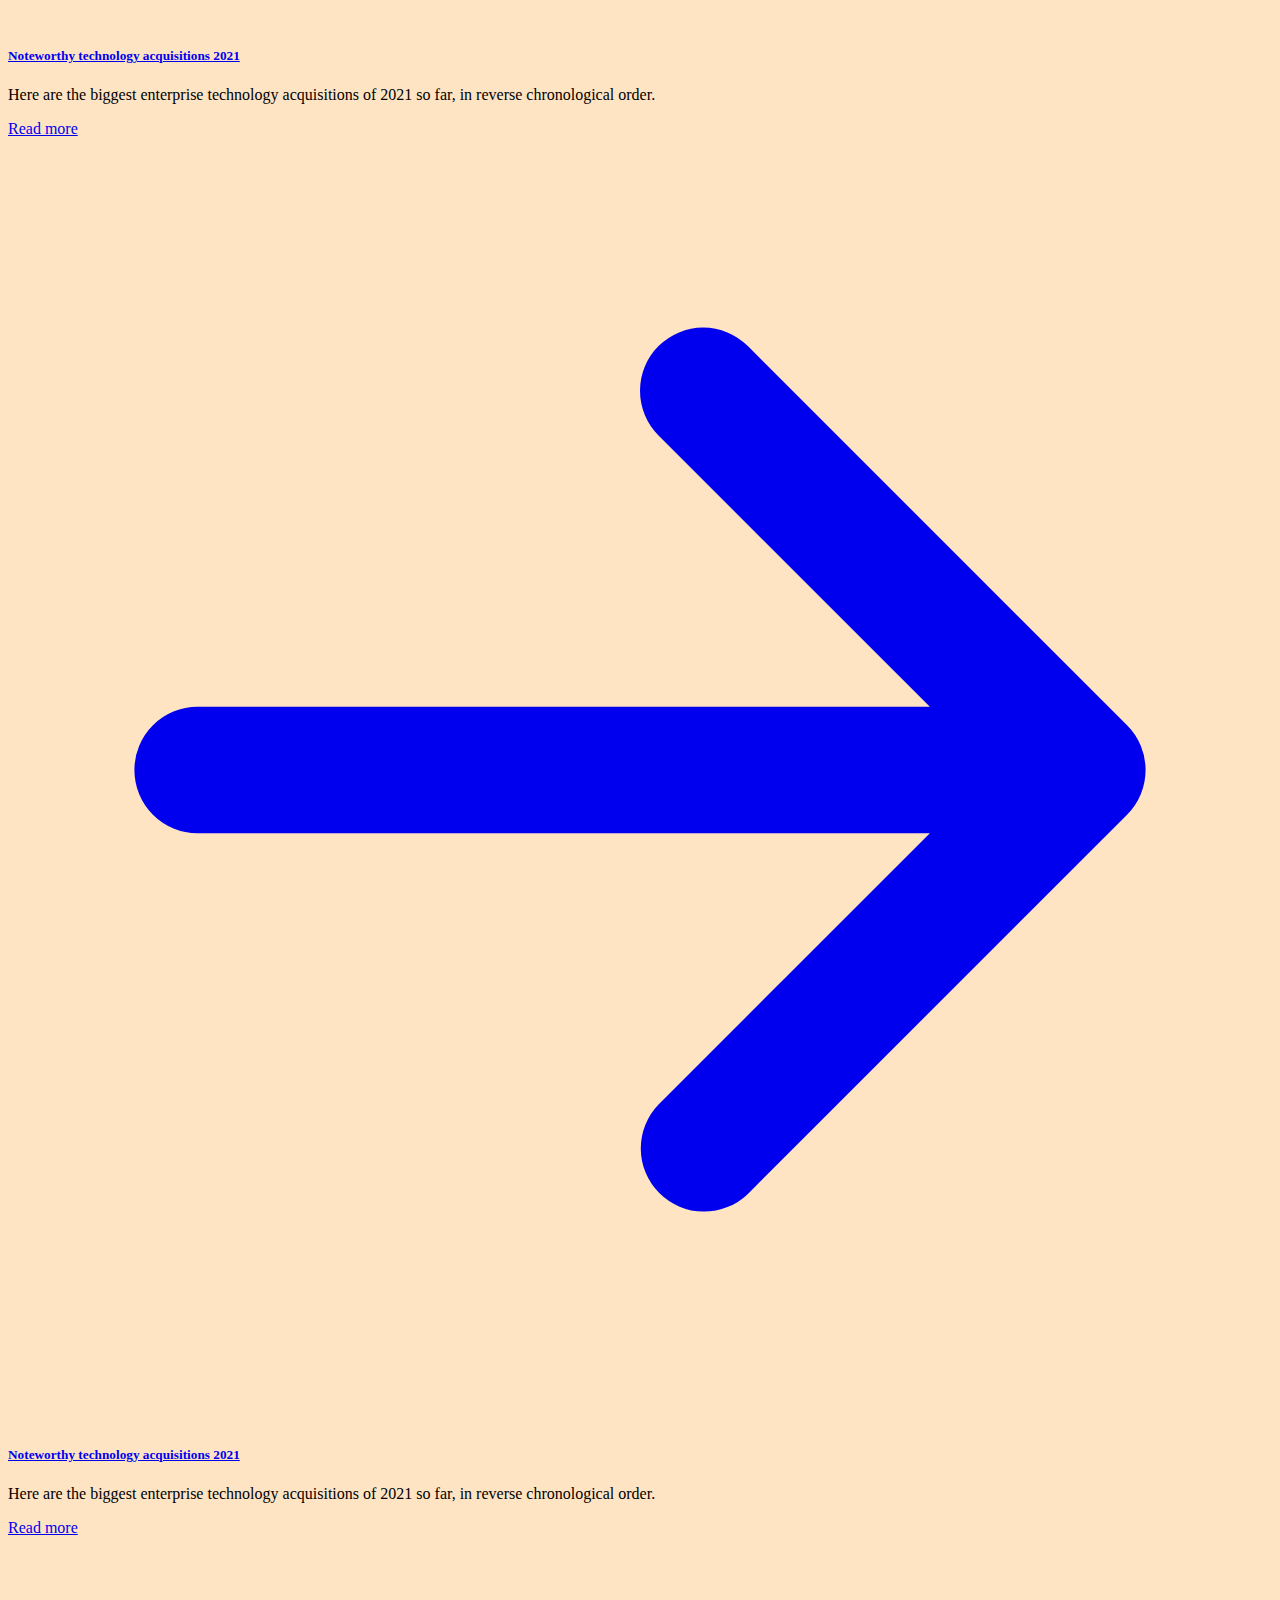
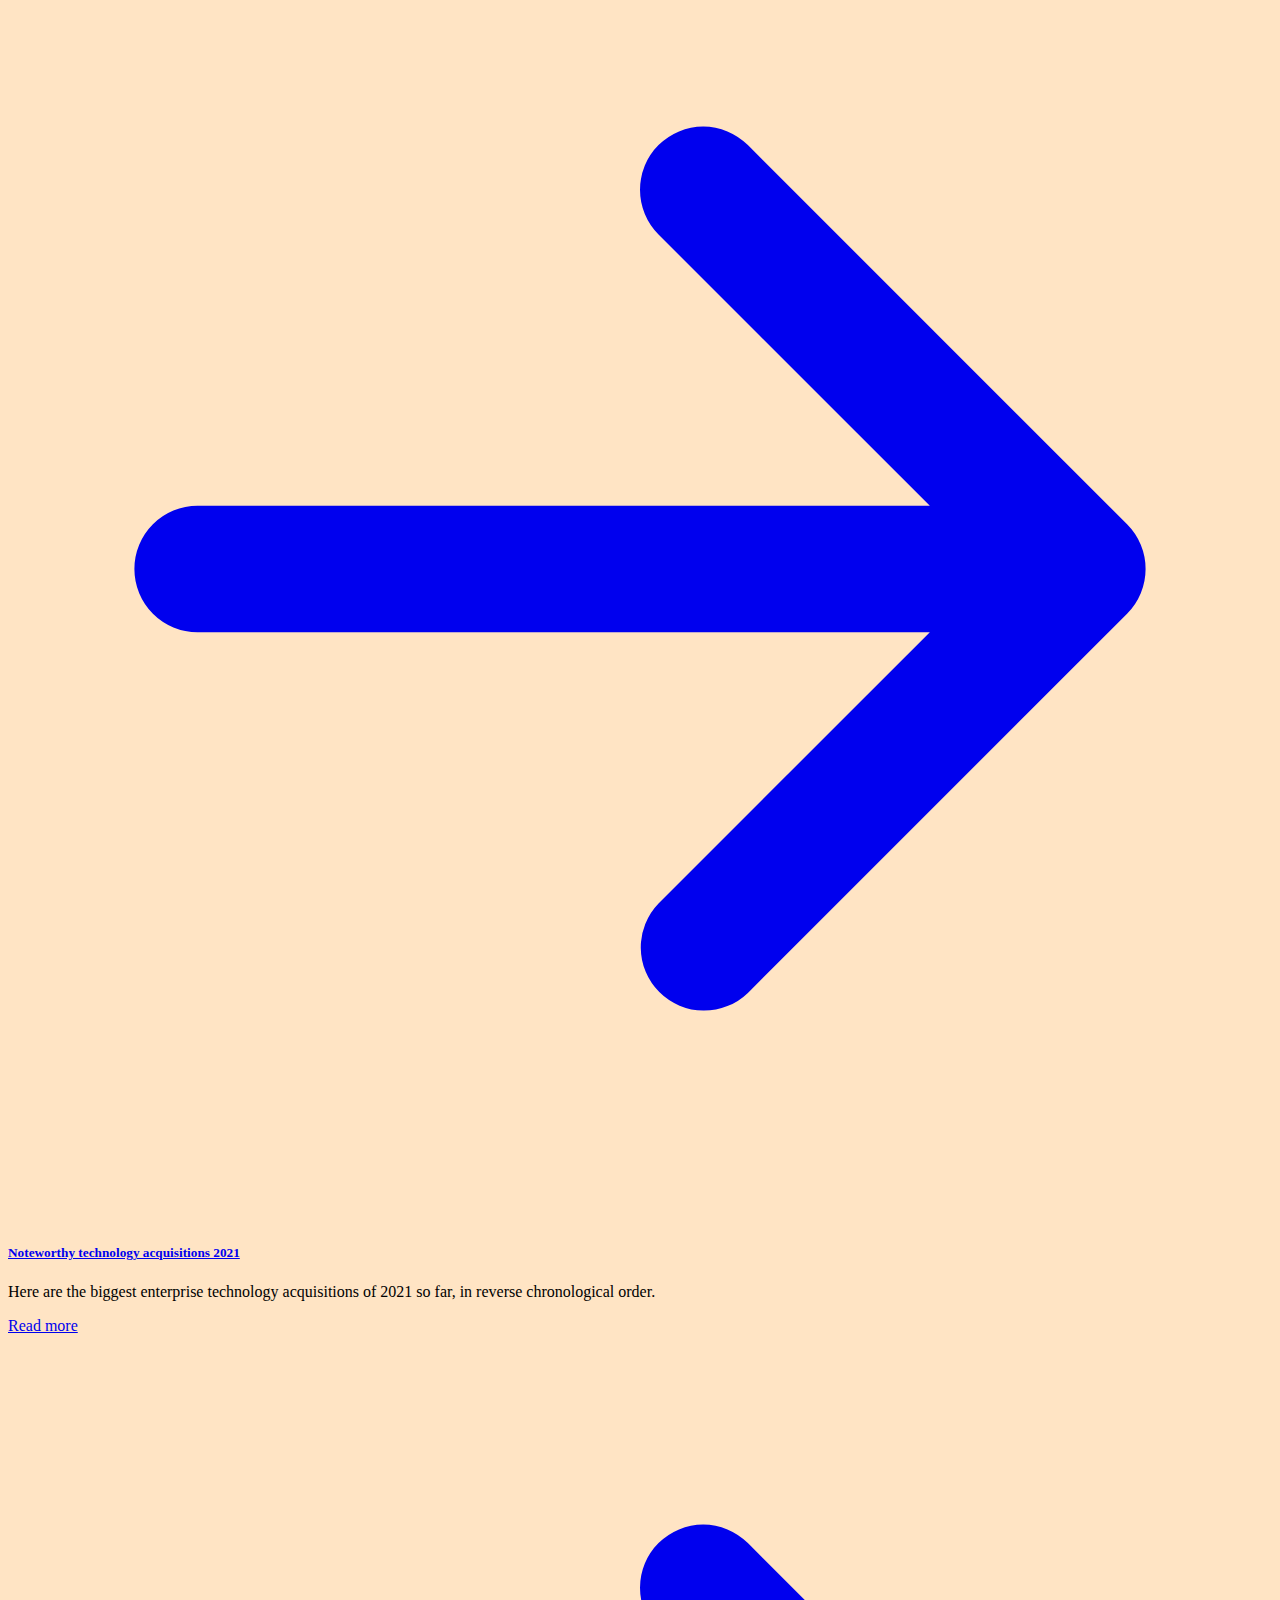
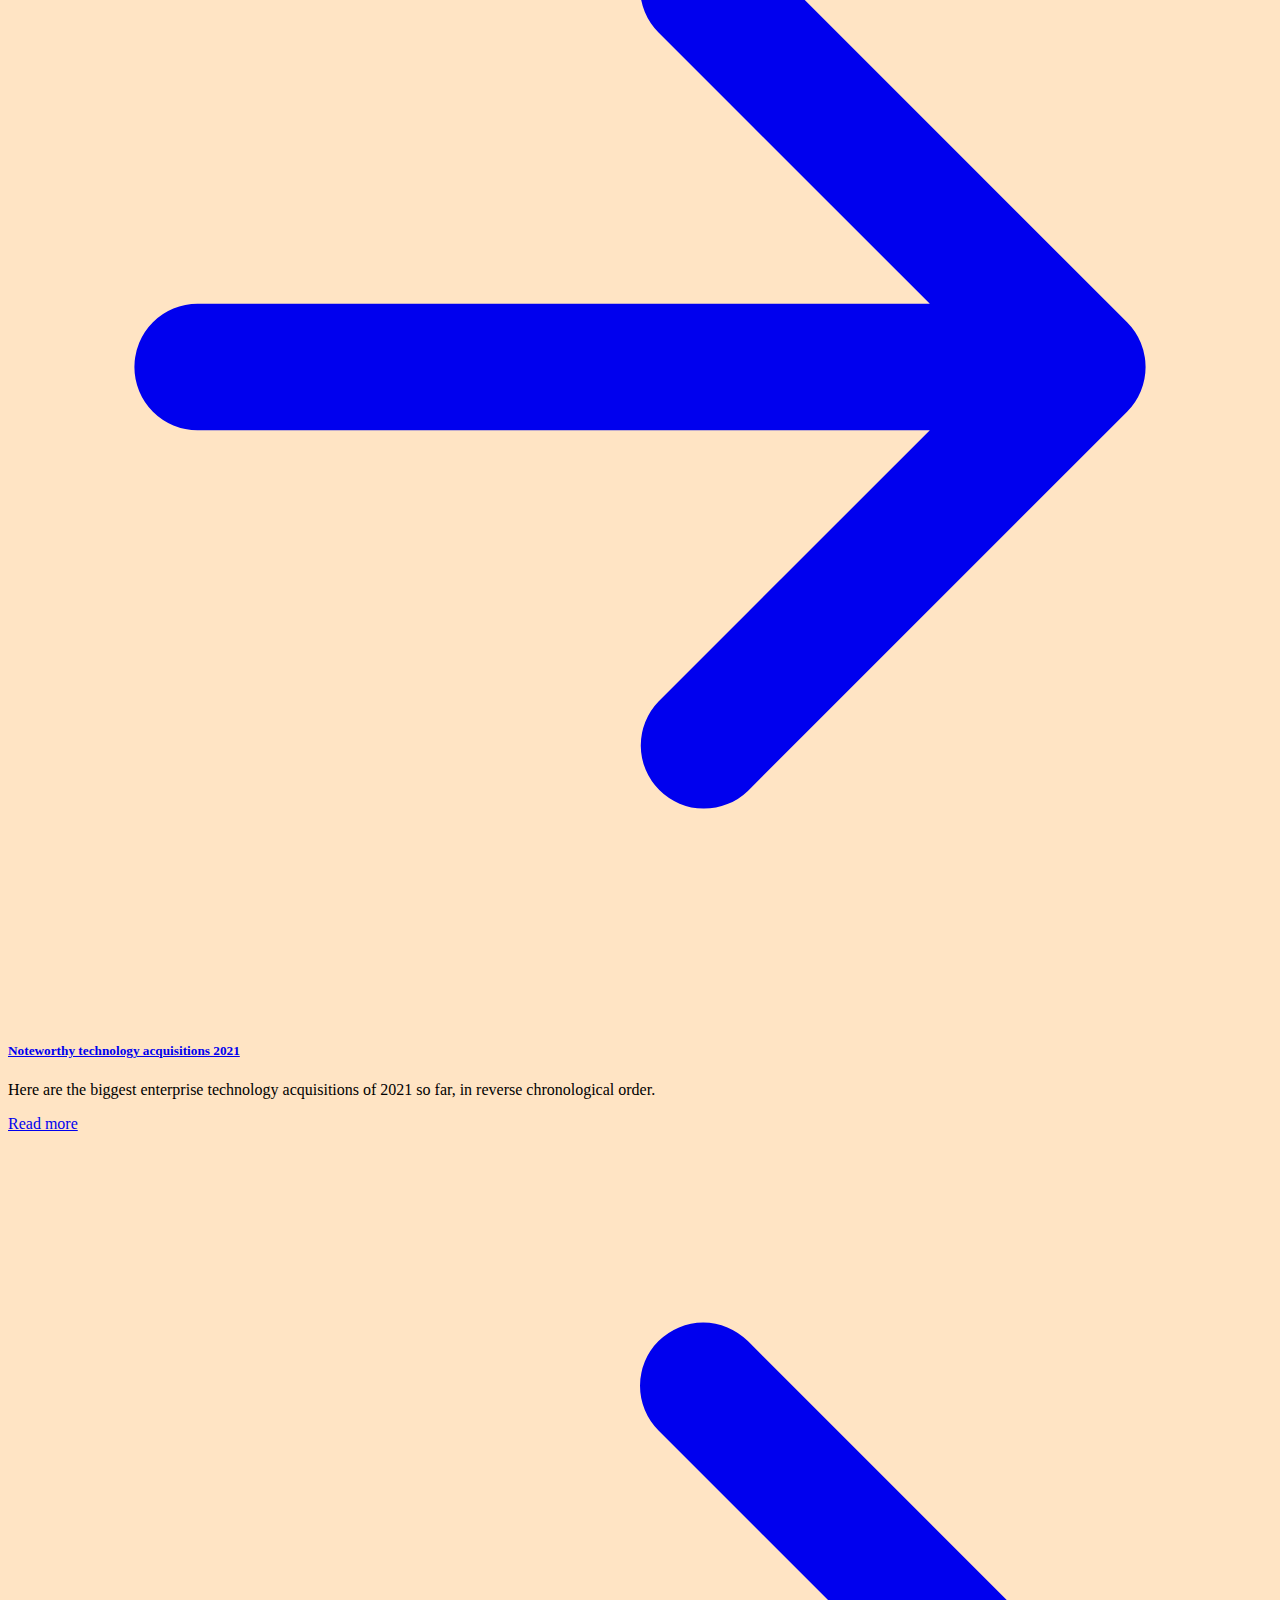
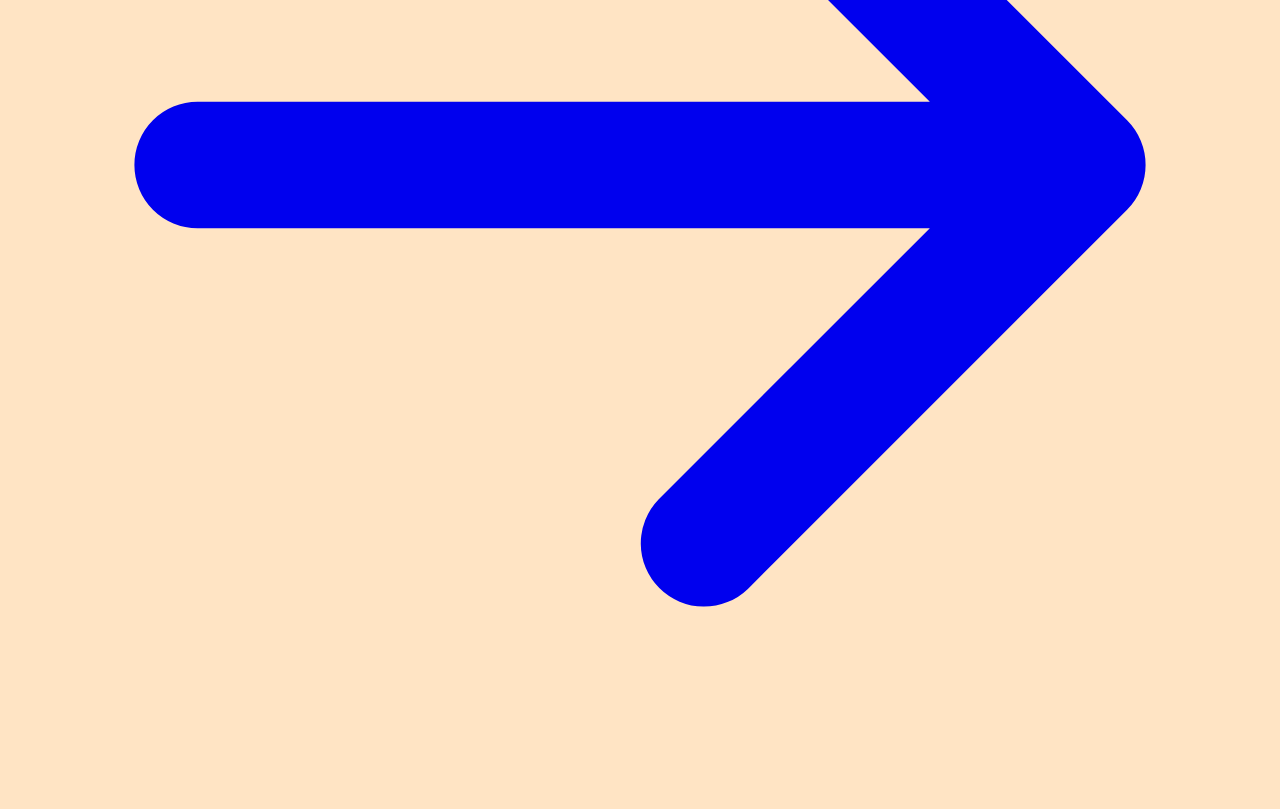
==== Trying Tailwind/index.html @ ce89b0e5 "Made a mess - fixing it" ====
<!DOCTYPE html>
<html lang="en">
<head>
    <meta charset="UTF-8">
    <meta http-equiv="X-UA-Compatible" content="IE=edge">
    <meta name="viewport" content="width=device-width, initial-scale=1.0">
    <script src="https://cdn.tailwindcss.com"></script>
    <link rel="stylesheet" type="text/css" href="style.css">
    <title>Tailwind</title>
</head>
<body>
    
    <div class="container md:container md:mx-auto">
        <div class="grid grid-cols-4 gap-5">
            <div class="max-w-sm bg-white rounded-lg border ">
                <a href="#">
                    <img class="rounded-t-lg" src="https://cdn-icons-png.flaticon.com/512/4710/4710605.png" alt="" />
                </a>
                <div class="p-5">
                    <a href="#">
                        <h5 class="mb-2 text-2xl font-bold tracking-tight text-gray-900 dark:text-white">Noteworthy technology acquisitions 2021</h5>
                    </a>
                    <p class="mb-3 font-normal text-gray-700 dark:text-gray-400">Here are the biggest enterprise technology acquisitions of 2021 so far, in reverse chronological order.</p>
                    <a href="#" class="inline-flex items-center py-2 px-3 text-sm font-medium text-center text-white bg-blue-700 rounded-lg hover:bg-blue-800 focus:ring-4 focus:outline-none focus:ring-blue-300 dark:bg-blue-600 dark:hover:bg-blue-700 dark:focus:ring-blue-800">
                        Read more
                        <svg class="ml-2 -mr-1 w-4 h-4" fill="currentColor" viewBox="0 0 20 20" xmlns="http://www.w3.org/2000/svg"><path fill-rule="evenodd" d="M10.293 3.293a1 1 0 011.414 0l6 6a1 1 0 010 1.414l-6 6a1 1 0 01-1.414-1.414L14.586 11H3a1 1 0 110-2h11.586l-4.293-4.293a1 1 0 010-1.414z" clip-rule="evenodd"></path></svg>
                    </a>
                </div>
            </div>

            <div class="max-w-sm bg-white rounded-lg border border-gray-200 shadow-md dark:bg-gray-800 dark:border-gray-700">
                <a href="#">
                    <img class="rounded-t-lg" src="/docs/images/blog/image-1.jpg" alt="" />
                </a>
                <div class="p-5">
                    <a href="#">
                        <h5 class="mb-2 text-2xl font-bold tracking-tight text-gray-900 dark:text-white">Noteworthy technology acquisitions 2021</h5>
                    </a>
                    <p class="mb-3 font-normal text-gray-700 dark:text-gray-400">Here are the biggest enterprise technology acquisitions of 2021 so far, in reverse chronological order.</p>
                    <a href="#" class="inline-flex items-center py-2 px-3 text-sm font-medium text-center text-white bg-blue-700 rounded-lg hover:bg-blue-800 focus:ring-4 focus:outline-none focus:ring-blue-300 dark:bg-blue-600 dark:hover:bg-blue-700 dark:focus:ring-blue-800">
                        Read more
                        <svg class="ml-2 -mr-1 w-4 h-4" fill="currentColor" viewBox="0 0 20 20" xmlns="http://www.w3.org/2000/svg"><path fill-rule="evenodd" d="M10.293 3.293a1 1 0 011.414 0l6 6a1 1 0 010 1.414l-6 6a1 1 0 01-1.414-1.414L14.586 11H3a1 1 0 110-2h11.586l-4.293-4.293a1 1 0 010-1.414z" clip-rule="evenodd"></path></svg>
                    </a>
                </div>
            </div>

            <div class="max-w-sm bg-white rounded-lg border border-gray-200 shadow-md dark:bg-gray-800 dark:border-gray-700">
                <a href="#">
                    <img class="rounded-t-lg" src="/docs/images/blog/image-1.jpg" alt="" />
                </a>
                <div class="p-5">
                    <a href="#">
                        <h5 class="mb-2 text-2xl font-bold tracking-tight text-gray-900 dark:text-white">Noteworthy technology acquisitions 2021</h5>
                    </a>
                    <p class="mb-3 font-normal text-gray-700 dark:text-gray-400">Here are the biggest enterprise technology acquisitions of 2021 so far, in reverse chronological order.</p>
                    <a href="#" class="inline-flex items-center py-2 px-3 text-sm font-medium text-center text-white bg-blue-700 rounded-lg hover:bg-blue-800 focus:ring-4 focus:outline-none focus:ring-blue-300 dark:bg-blue-600 dark:hover:bg-blue-700 dark:focus:ring-blue-800">
                        Read more
                        <svg class="ml-2 -mr-1 w-4 h-4" fill="currentColor" viewBox="0 0 20 20" xmlns="http://www.w3.org/2000/svg"><path fill-rule="evenodd" d="M10.293 3.293a1 1 0 011.414 0l6 6a1 1 0 010 1.414l-6 6a1 1 0 01-1.414-1.414L14.586 11H3a1 1 0 110-2h11.586l-4.293-4.293a1 1 0 010-1.414z" clip-rule="evenodd"></path></svg>
                    </a>
                </div>
            </div>

            <div class="max-w-sm bg-white rounded-lg border border-gray-200 shadow-md dark:bg-gray-800 dark:border-gray-700">
                <a href="#">
                    <img class="rounded-t-lg" src="/docs/images/blog/image-1.jpg" alt="" />
                </a>
                <div class="p-5">
                    <a href="#">
                        <h5 class="mb-2 text-2xl font-bold tracking-tight text-gray-900 dark:text-white">Noteworthy technology acquisitions 2021</h5>
                    </a>
                    <p class="mb-3 font-normal text-gray-700 dark:text-gray-400">Here are the biggest enterprise technology acquisitions of 2021 so far, in reverse chronological order.</p>
                    <a href="#" class="inline-flex items-center py-2 px-3 text-sm font-medium text-center text-white bg-blue-700 rounded-lg hover:bg-blue-800 focus:ring-4 focus:outline-none focus:ring-blue-300 dark:bg-blue-600 dark:hover:bg-blue-700 dark:focus:ring-blue-800">
                        Read more
                        <svg class="ml-2 -mr-1 w-4 h-4" fill="currentColor" viewBox="0 0 20 20" xmlns="http://www.w3.org/2000/svg"><path fill-rule="evenodd" d="M10.293 3.293a1 1 0 011.414 0l6 6a1 1 0 010 1.414l-6 6a1 1 0 01-1.414-1.414L14.586 11H3a1 1 0 110-2h11.586l-4.293-4.293a1 1 0 010-1.414z" clip-rule="evenodd"></path></svg>
                    </a>
                </div>
            </div>


        </div>
    </div>


</body>
</html>
---- Trying Tailwind/style.css ----
body {
  background-color: bisque !important;
}/*# sourceMappingURL=style.css.map */
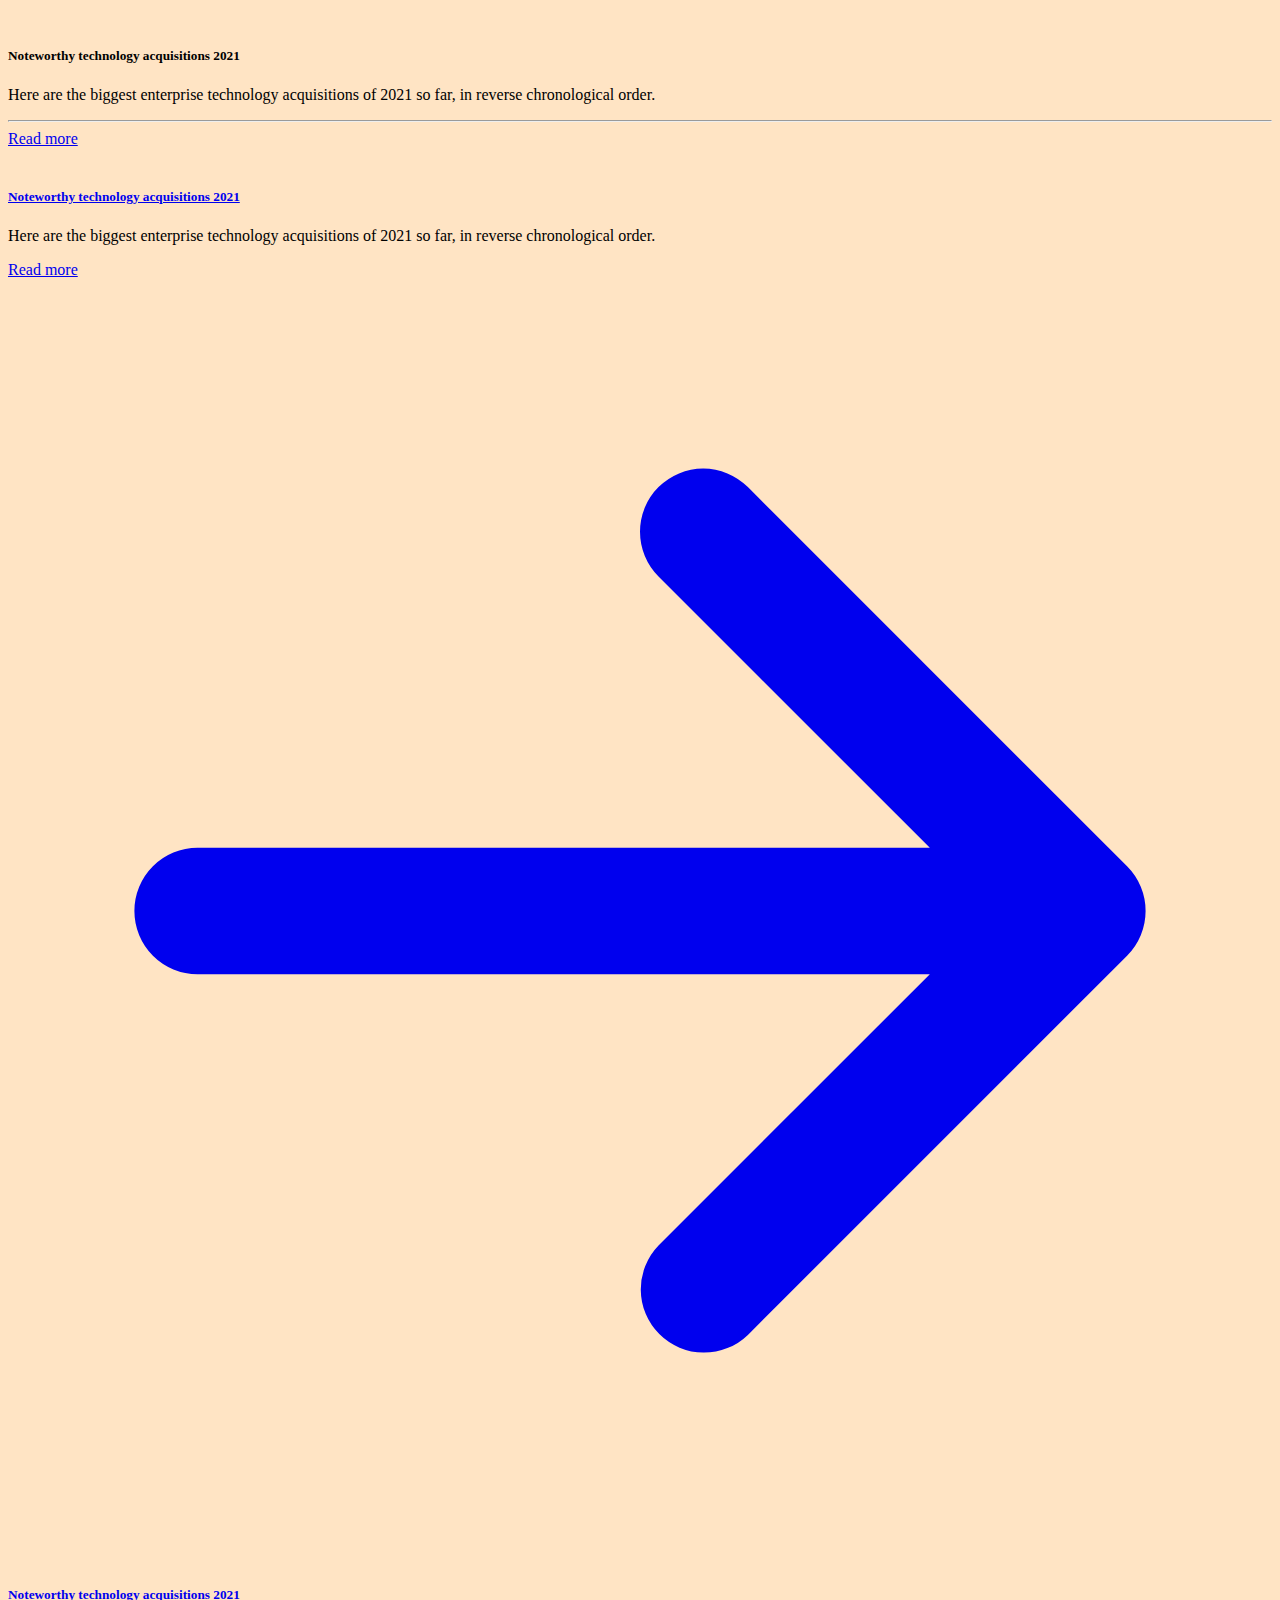
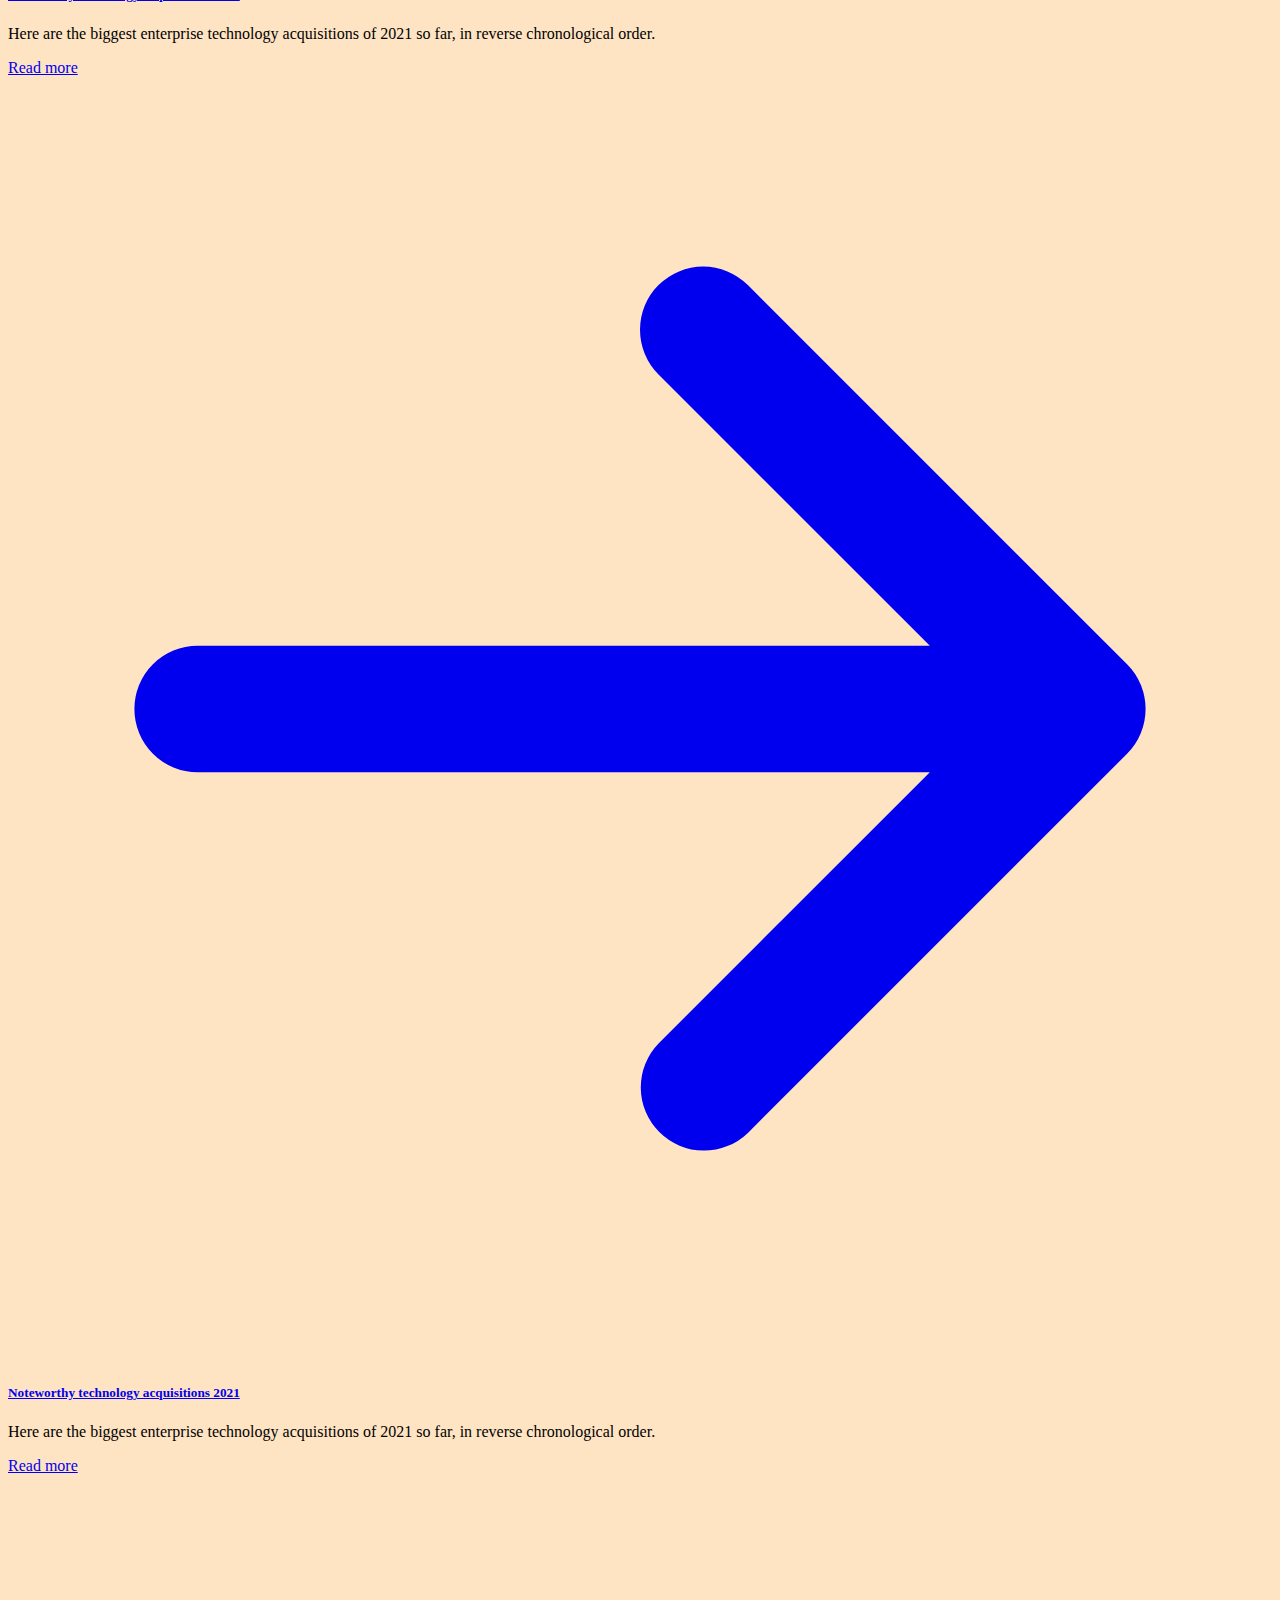
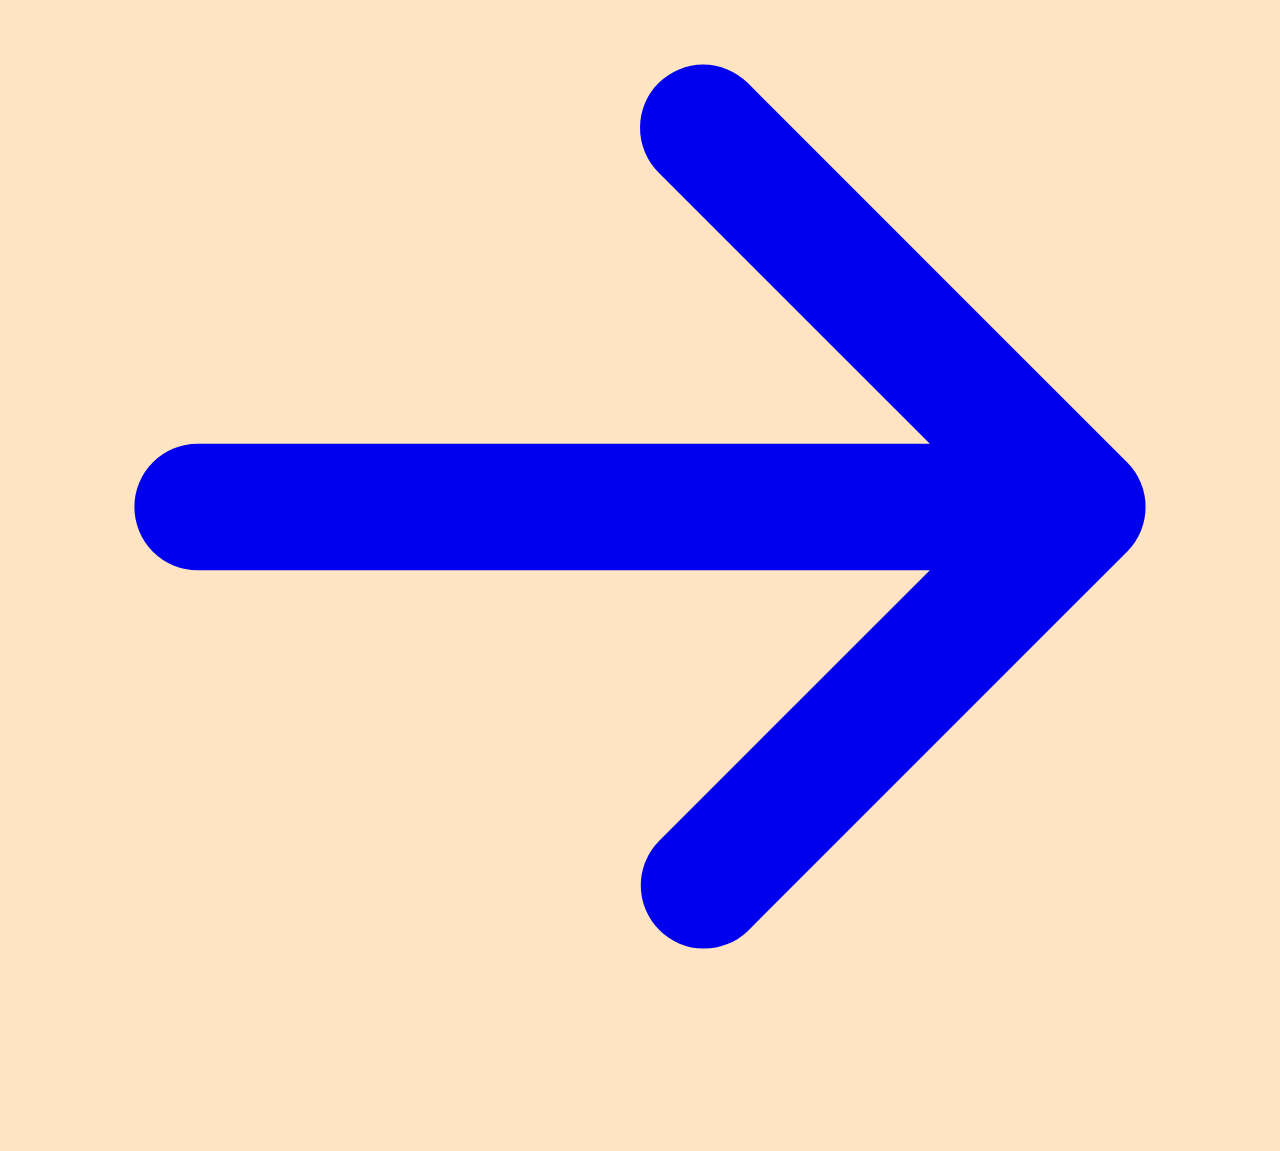
==== commit 40cab83f: "Responsive grid" ====
--- a/Trying Tailwind/index.html
+++ b/Trying Tailwind/index.html
@@ -11,19 +11,17 @@
 <body>
     
     <div class="container md:container md:mx-auto">
-        <div class="grid grid-cols-4 gap-5">
+        <div class="grid sm:grid-cols-1 md:grid-cols-2 lg:grid-cols-4 gap-6 p-5">
             <div class="max-w-sm bg-white rounded-lg border ">
                 <a href="#">
-                    <img class="rounded-t-lg" src="https://cdn-icons-png.flaticon.com/512/4710/4710605.png" alt="" />
+                    <img class="rounded-t-lg object-scale-down h-70 w-70" src="https://cdn-icons-png.flaticon.com/512/4599/4599636.png" alt="" />
                 </a>
                 <div class="p-5">
-                    <a href="#">
-                        <h5 class="mb-2 text-2xl font-bold tracking-tight text-gray-900 dark:text-white">Noteworthy technology acquisitions 2021</h5>
-                    </a>
+                    <h5 class="mb-2 text-2xl font-bold tracking-tight text-gray-900">Noteworthy technology acquisitions 2021</h5>
                     <p class="mb-3 font-normal text-gray-700 dark:text-gray-400">Here are the biggest enterprise technology acquisitions of 2021 so far, in reverse chronological order.</p>
+                    <hr>
                     <a href="#" class="inline-flex items-center py-2 px-3 text-sm font-medium text-center text-white bg-blue-700 rounded-lg hover:bg-blue-800 focus:ring-4 focus:outline-none focus:ring-blue-300 dark:bg-blue-600 dark:hover:bg-blue-700 dark:focus:ring-blue-800">
                         Read more
-                        <svg class="ml-2 -mr-1 w-4 h-4" fill="currentColor" viewBox="0 0 20 20" xmlns="http://www.w3.org/2000/svg"><path fill-rule="evenodd" d="M10.293 3.293a1 1 0 011.414 0l6 6a1 1 0 010 1.414l-6 6a1 1 0 01-1.414-1.414L14.586 11H3a1 1 0 110-2h11.586l-4.293-4.293a1 1 0 010-1.414z" clip-rule="evenodd"></path></svg>
                     </a>
                 </div>
             </div>
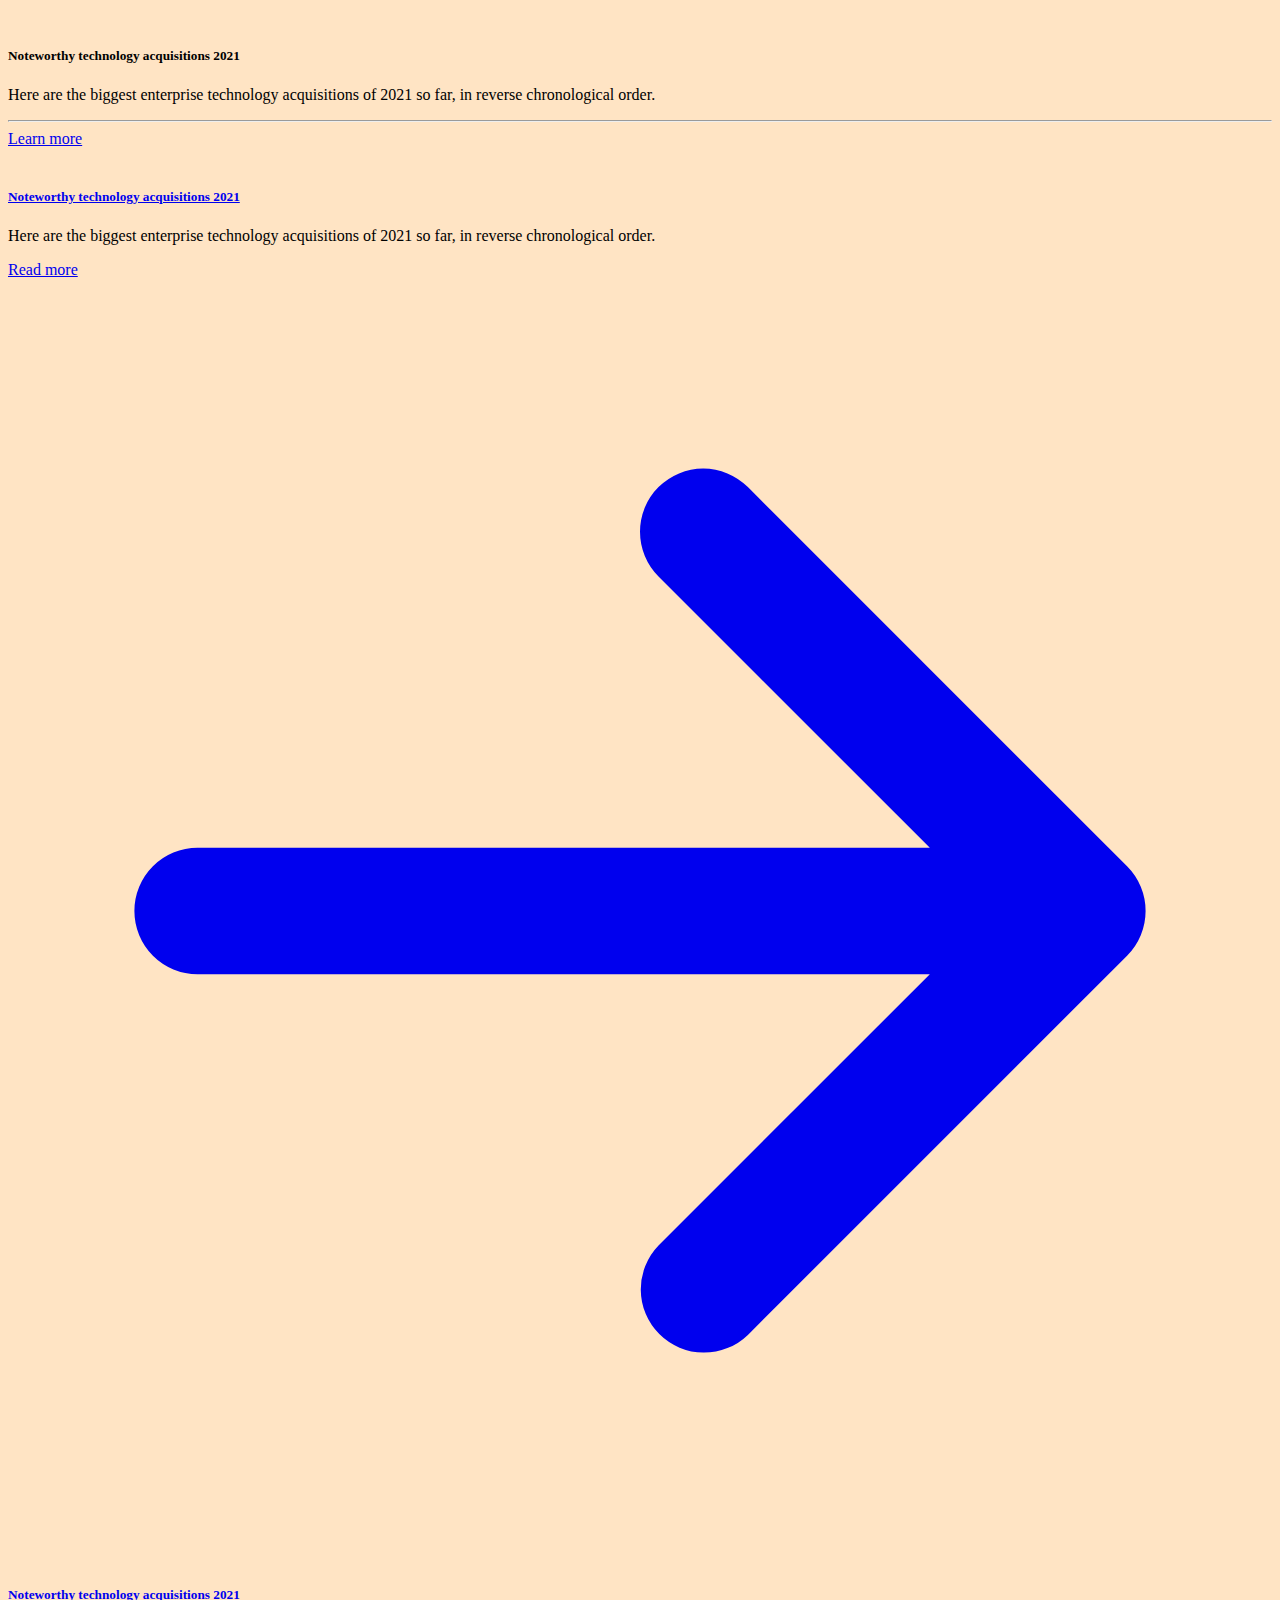
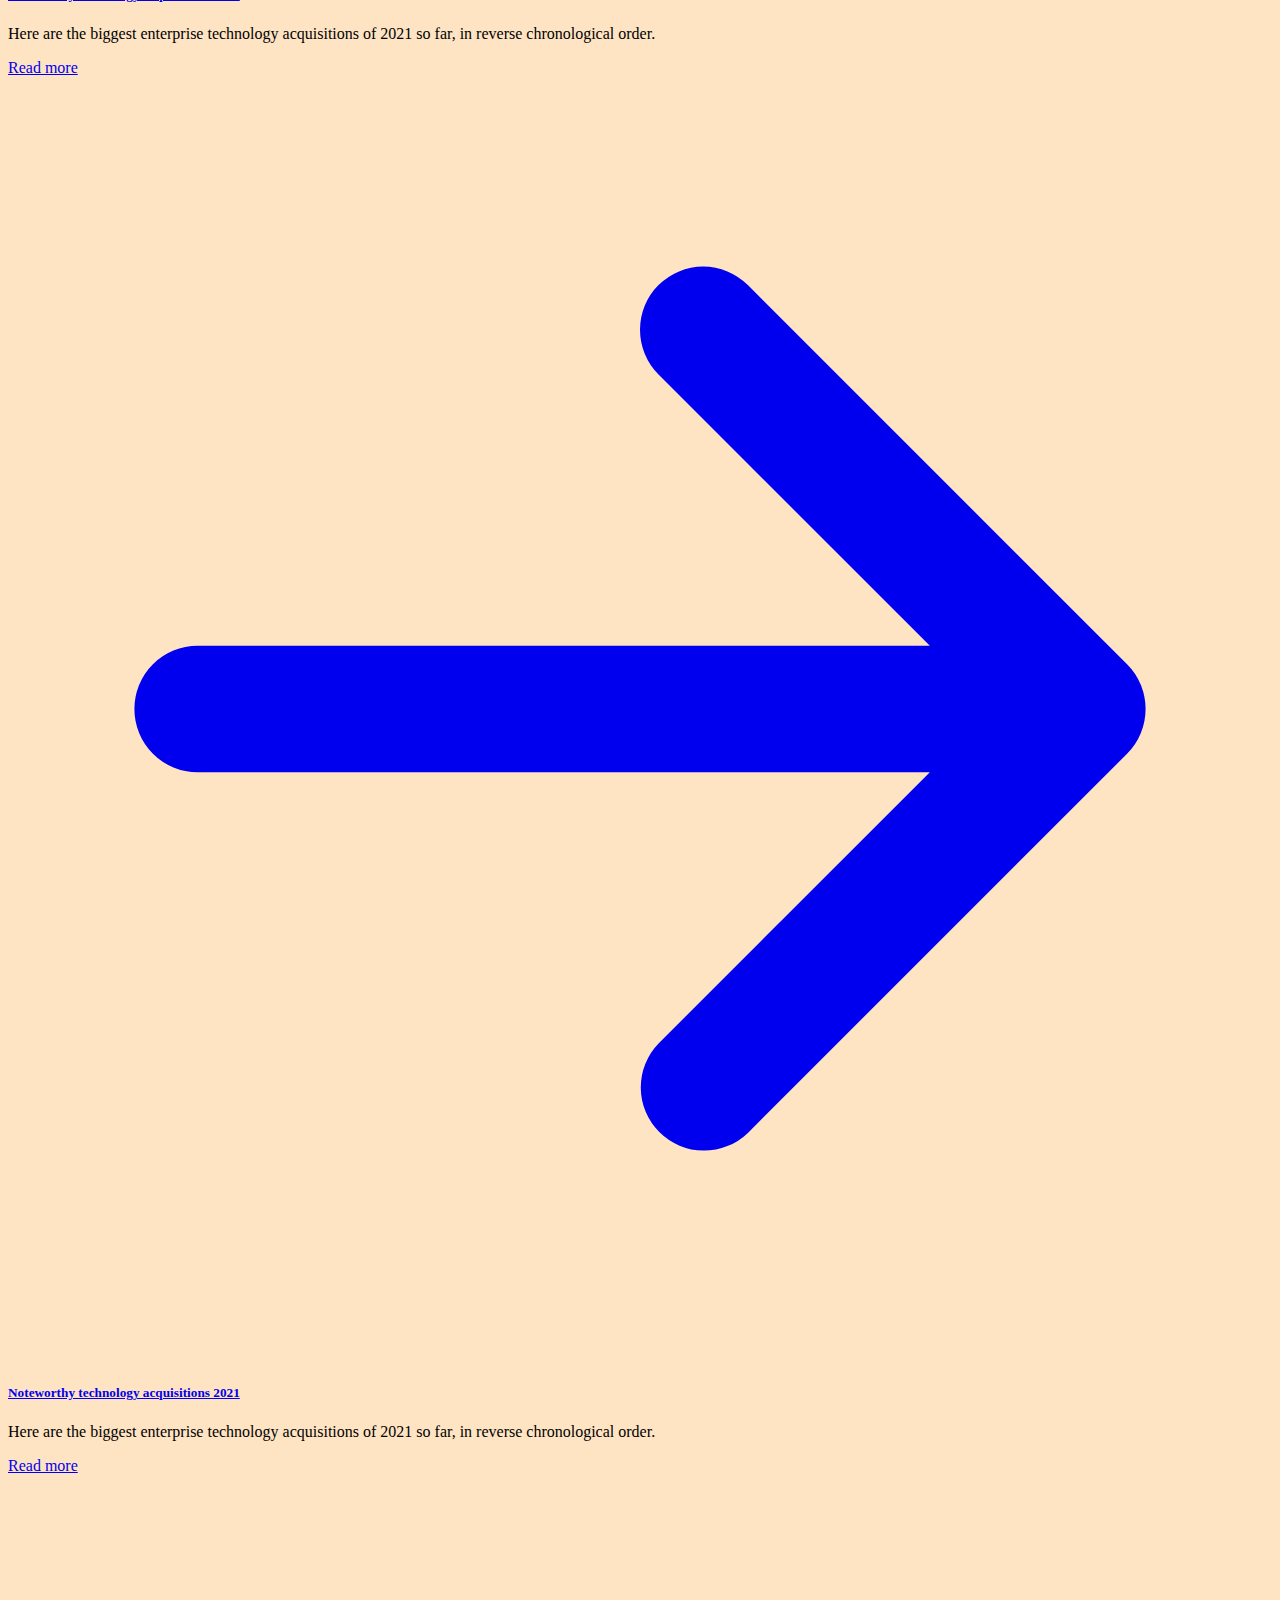
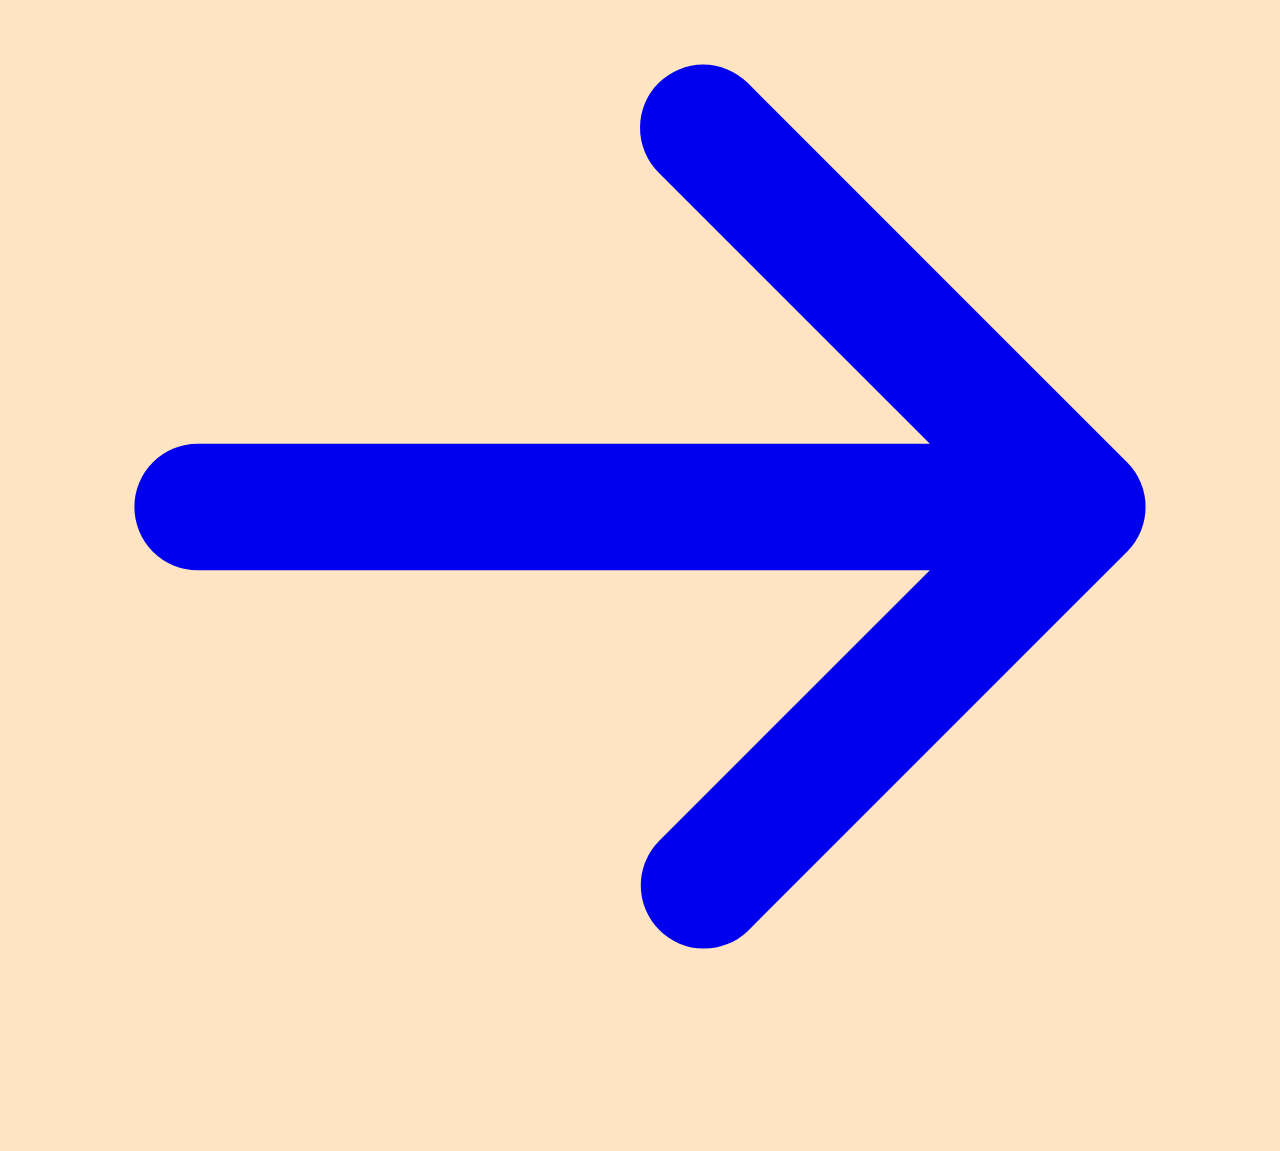
==== commit 196976de: "Added shadows" ====
--- a/Trying Tailwind/index.html
+++ b/Trying Tailwind/index.html
@@ -12,17 +12,17 @@
     
     <div class="container md:container md:mx-auto">
         <div class="grid sm:grid-cols-1 md:grid-cols-2 lg:grid-cols-4 gap-6 p-5">
-            <div class="max-w-sm bg-white rounded-lg border ">
-                <a href="#">
-                    <img class="rounded-t-lg object-scale-down h-70 w-70" src="https://cdn-icons-png.flaticon.com/512/4599/4599636.png" alt="" />
-                </a>
+            <div class="max-w-sm bg-white rounded-lg shadow-md hover:shadow-xl">
+            <img class="rounded-t-lg object-scale-down h-70 w-70" src="https://cdn-icons-png.flaticon.com/512/4599/4599636.png" alt="" />
                 <div class="p-5">
-                    <h5 class="mb-2 text-2xl font-bold tracking-tight text-gray-900">Noteworthy technology acquisitions 2021</h5>
+                    <h5 class="mb-2 text-2xl font-bold tracking-tight text-gray-700">Noteworthy technology acquisitions 2021</h5>
                     <p class="mb-3 font-normal text-gray-700 dark:text-gray-400">Here are the biggest enterprise technology acquisitions of 2021 so far, in reverse chronological order.</p>
                     <hr>
-                    <a href="#" class="inline-flex items-center py-2 px-3 text-sm font-medium text-center text-white bg-blue-700 rounded-lg hover:bg-blue-800 focus:ring-4 focus:outline-none focus:ring-blue-300 dark:bg-blue-600 dark:hover:bg-blue-700 dark:focus:ring-blue-800">
-                        Read more
-                    </a>
+                    <div class="grid place-items-center pt-5">
+                        <a href="#" class="items-center py-2 px-3 shadow-md hover:shadow-xl text-sm font-medium uppercase text-center text-white bg-blue-600 rounded-full">
+                            Learn more
+                        </a>
+                    </div>    
                 </div>
             </div>
 
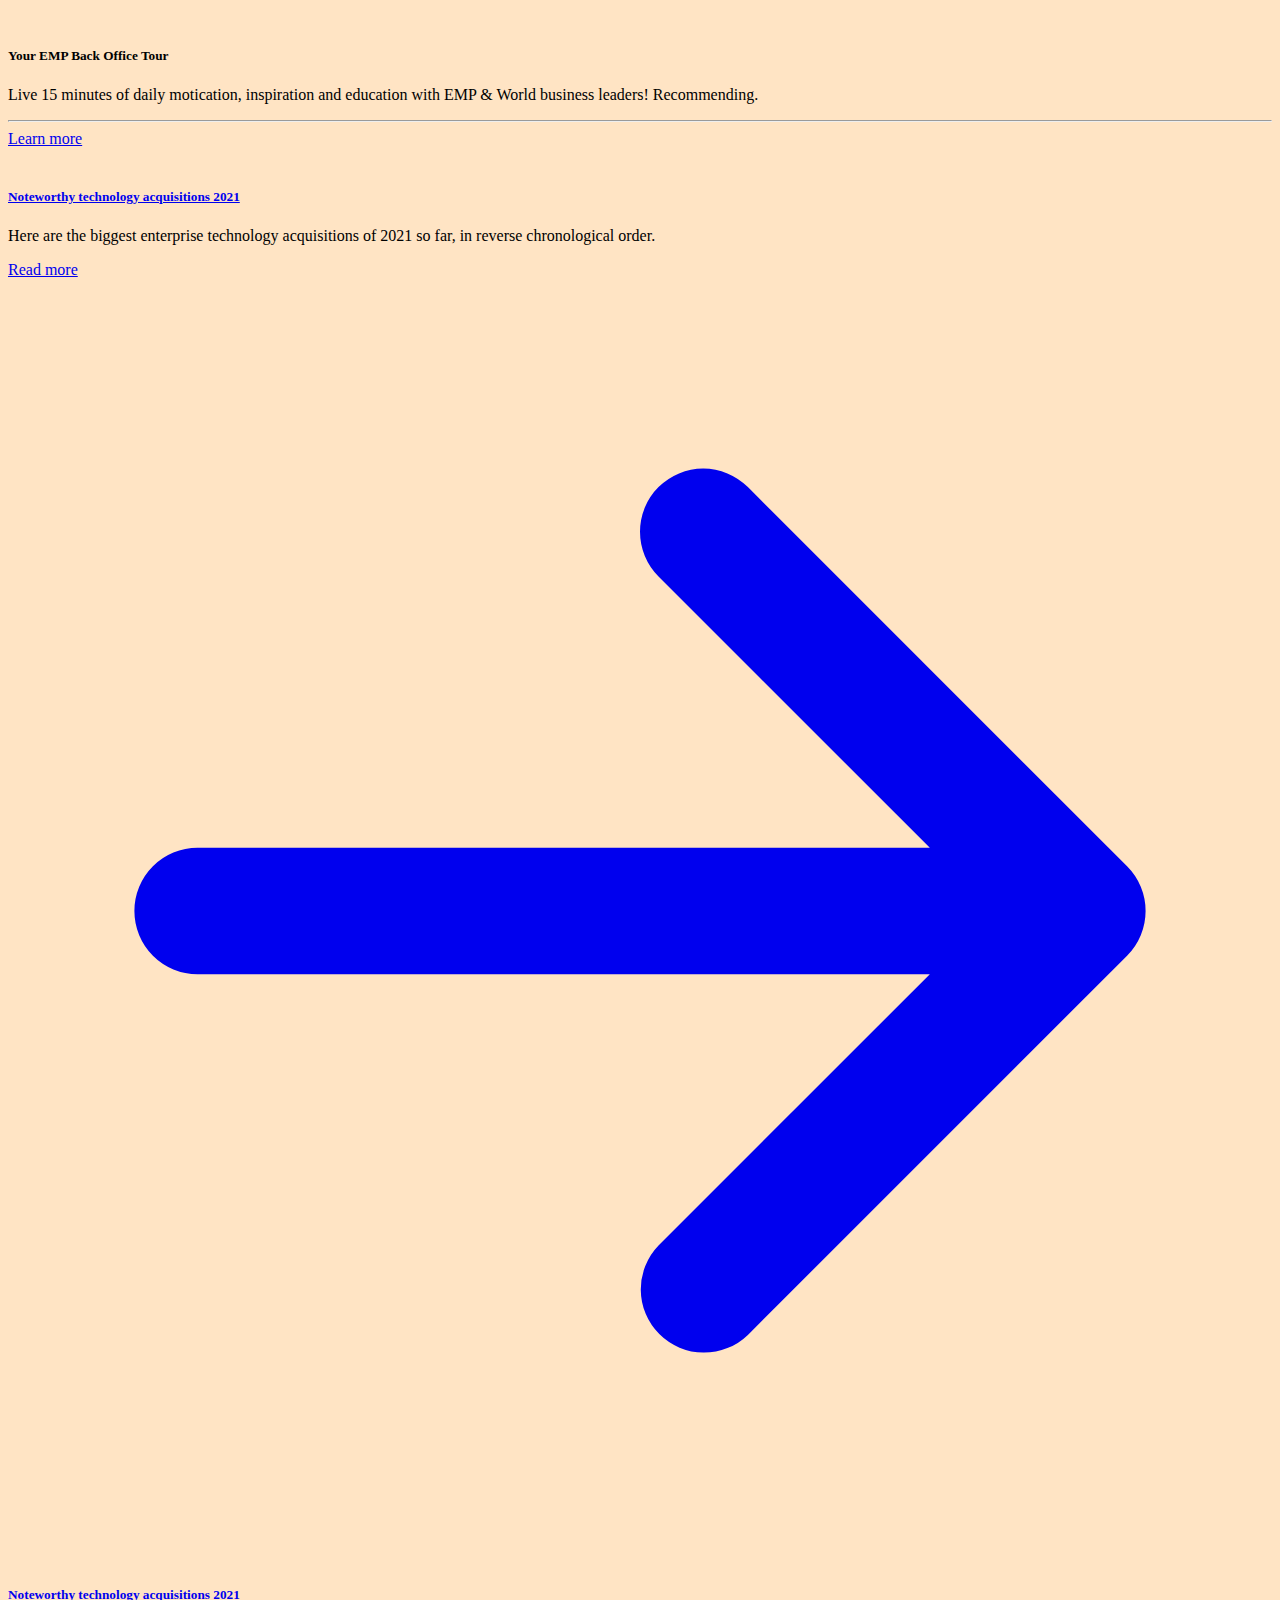
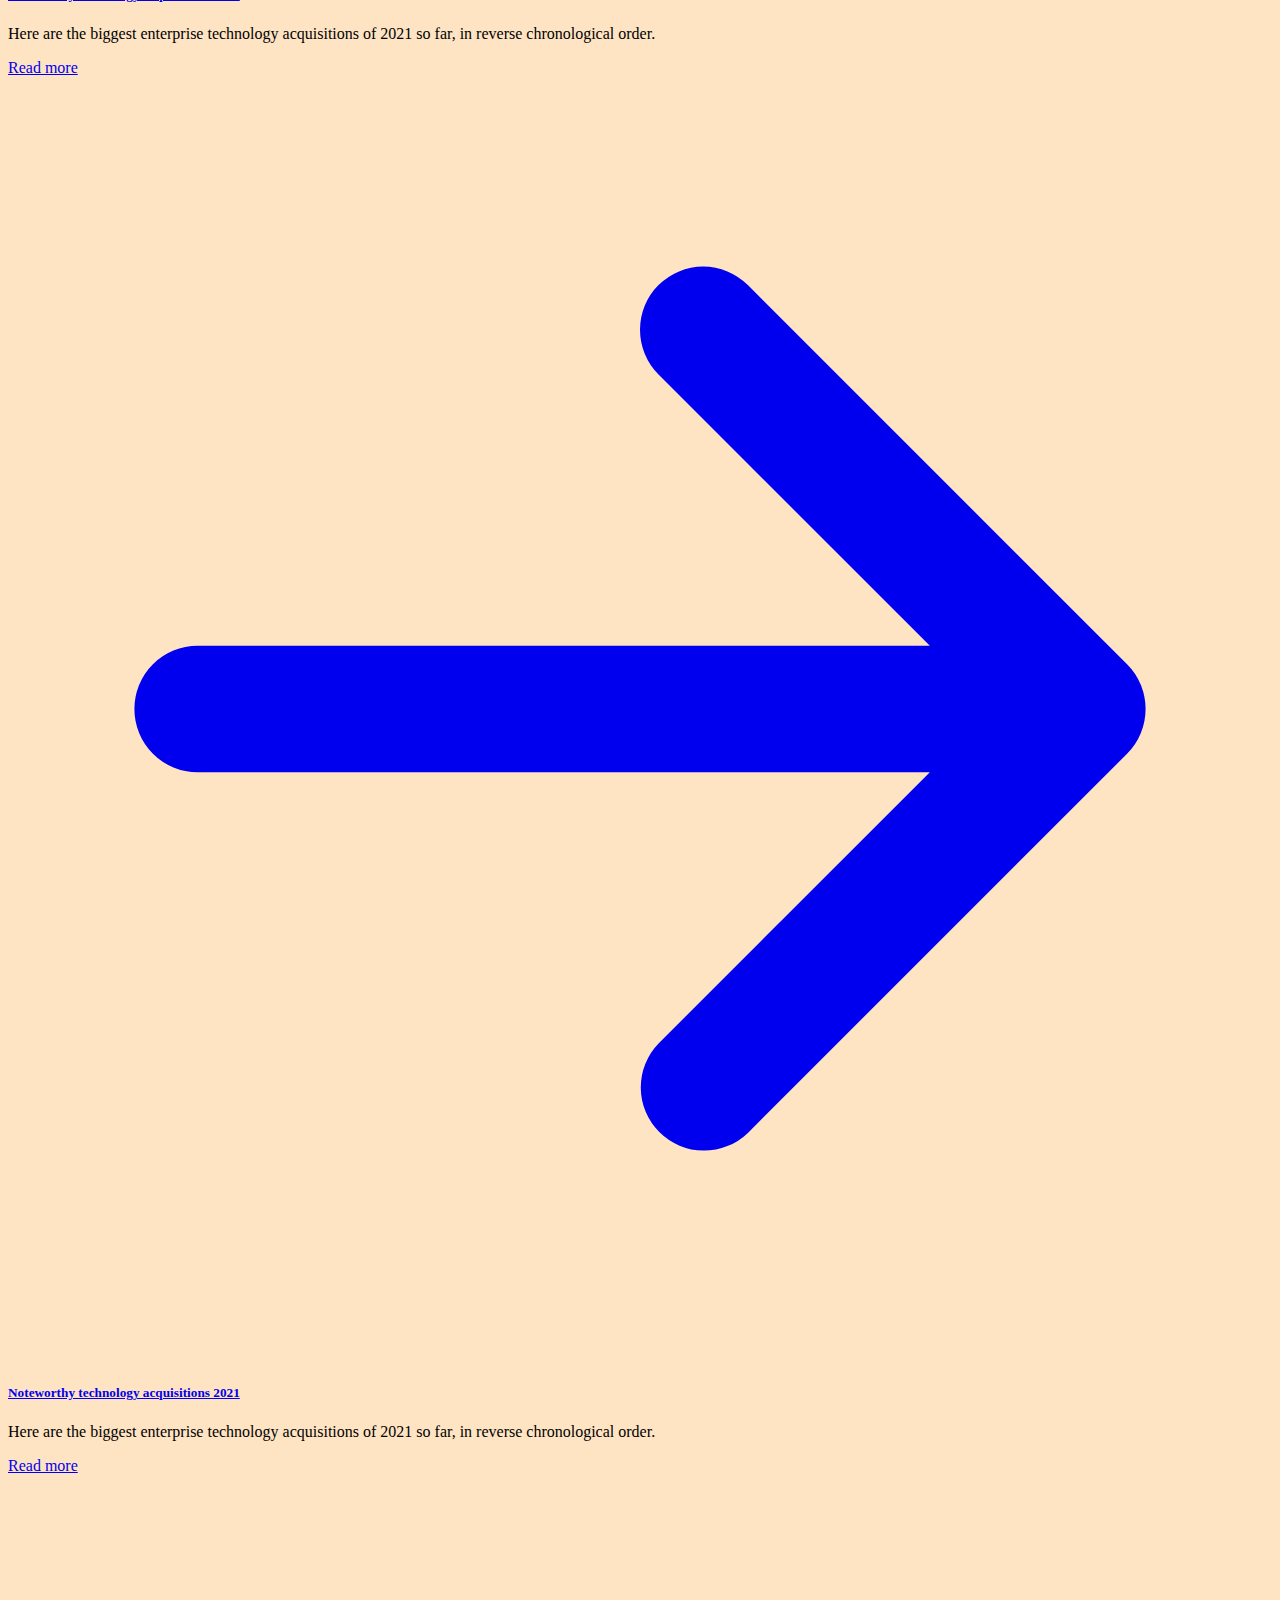
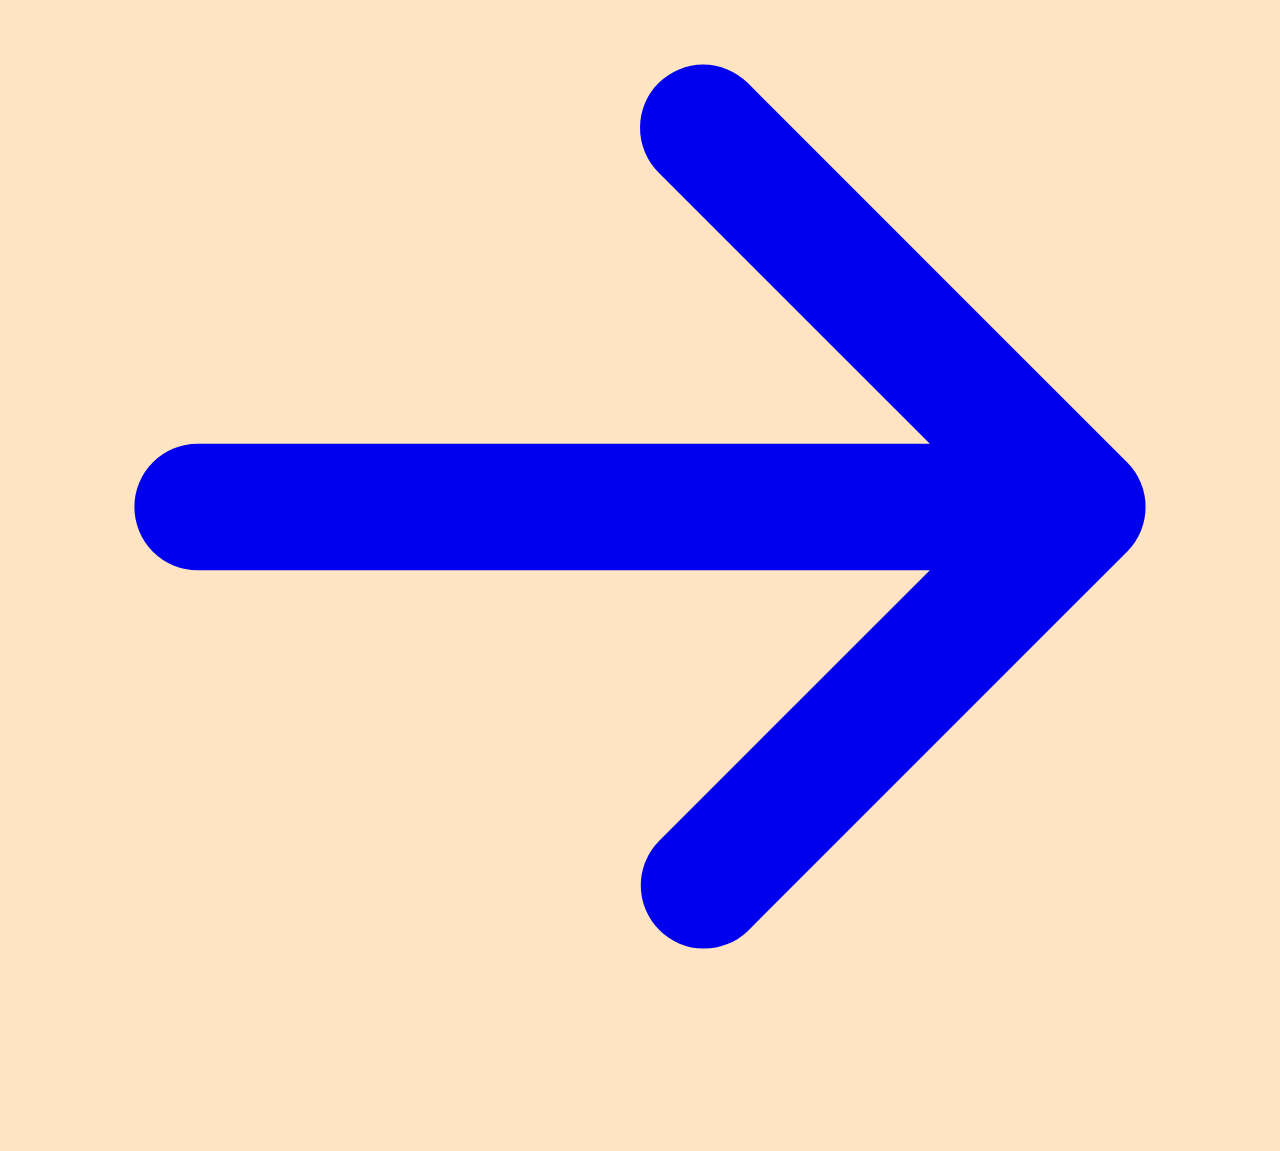
==== commit 0c86bdba: "Button hover" ====
--- a/Trying Tailwind/index.html
+++ b/Trying Tailwind/index.html
@@ -13,13 +13,13 @@
     <div class="container md:container md:mx-auto">
         <div class="grid sm:grid-cols-1 md:grid-cols-2 lg:grid-cols-4 gap-6 p-5">
             <div class="max-w-sm bg-white rounded-lg shadow-md hover:shadow-xl">
-            <img class="rounded-t-lg object-scale-down h-70 w-70" src="https://cdn-icons-png.flaticon.com/512/4599/4599636.png" alt="" />
+            <img class="rounded-t-lg h-40 w-40" src="https://cdn-icons-png.flaticon.com/512/4599/4599636.png" alt="" />
                 <div class="p-5">
-                    <h5 class="mb-2 text-2xl font-bold tracking-tight text-gray-700">Noteworthy technology acquisitions 2021</h5>
-                    <p class="mb-3 font-normal text-gray-700 dark:text-gray-400">Here are the biggest enterprise technology acquisitions of 2021 so far, in reverse chronological order.</p>
-                    <hr>
+                    <h5 class="mb-2 text-center text-2xl font-bold tracking-tight text-gray-700">Your EMP Back Office Tour</h5>
+                    <p class="mb-3 font-normal text-center text-gray-700 dark:text-gray-600">Live 15 minutes of daily motication, inspiration and education with EMP & World business leaders! Recommending.</p>
+                    <hr class="grid place-items-center w-20 hover:invisible">
                     <div class="grid place-items-center pt-5">
-                        <a href="#" class="items-center py-2 px-3 shadow-md hover:shadow-xl text-sm font-medium uppercase text-center text-white bg-blue-600 rounded-full">
+                        <a href="#" class="items-center py-2 px-3 text-sm font-medium uppercase text-center hover:text-white hover:bg-blue-500 hover:shadow-xl rounded-full">
                             Learn more
                         </a>
                     </div>    
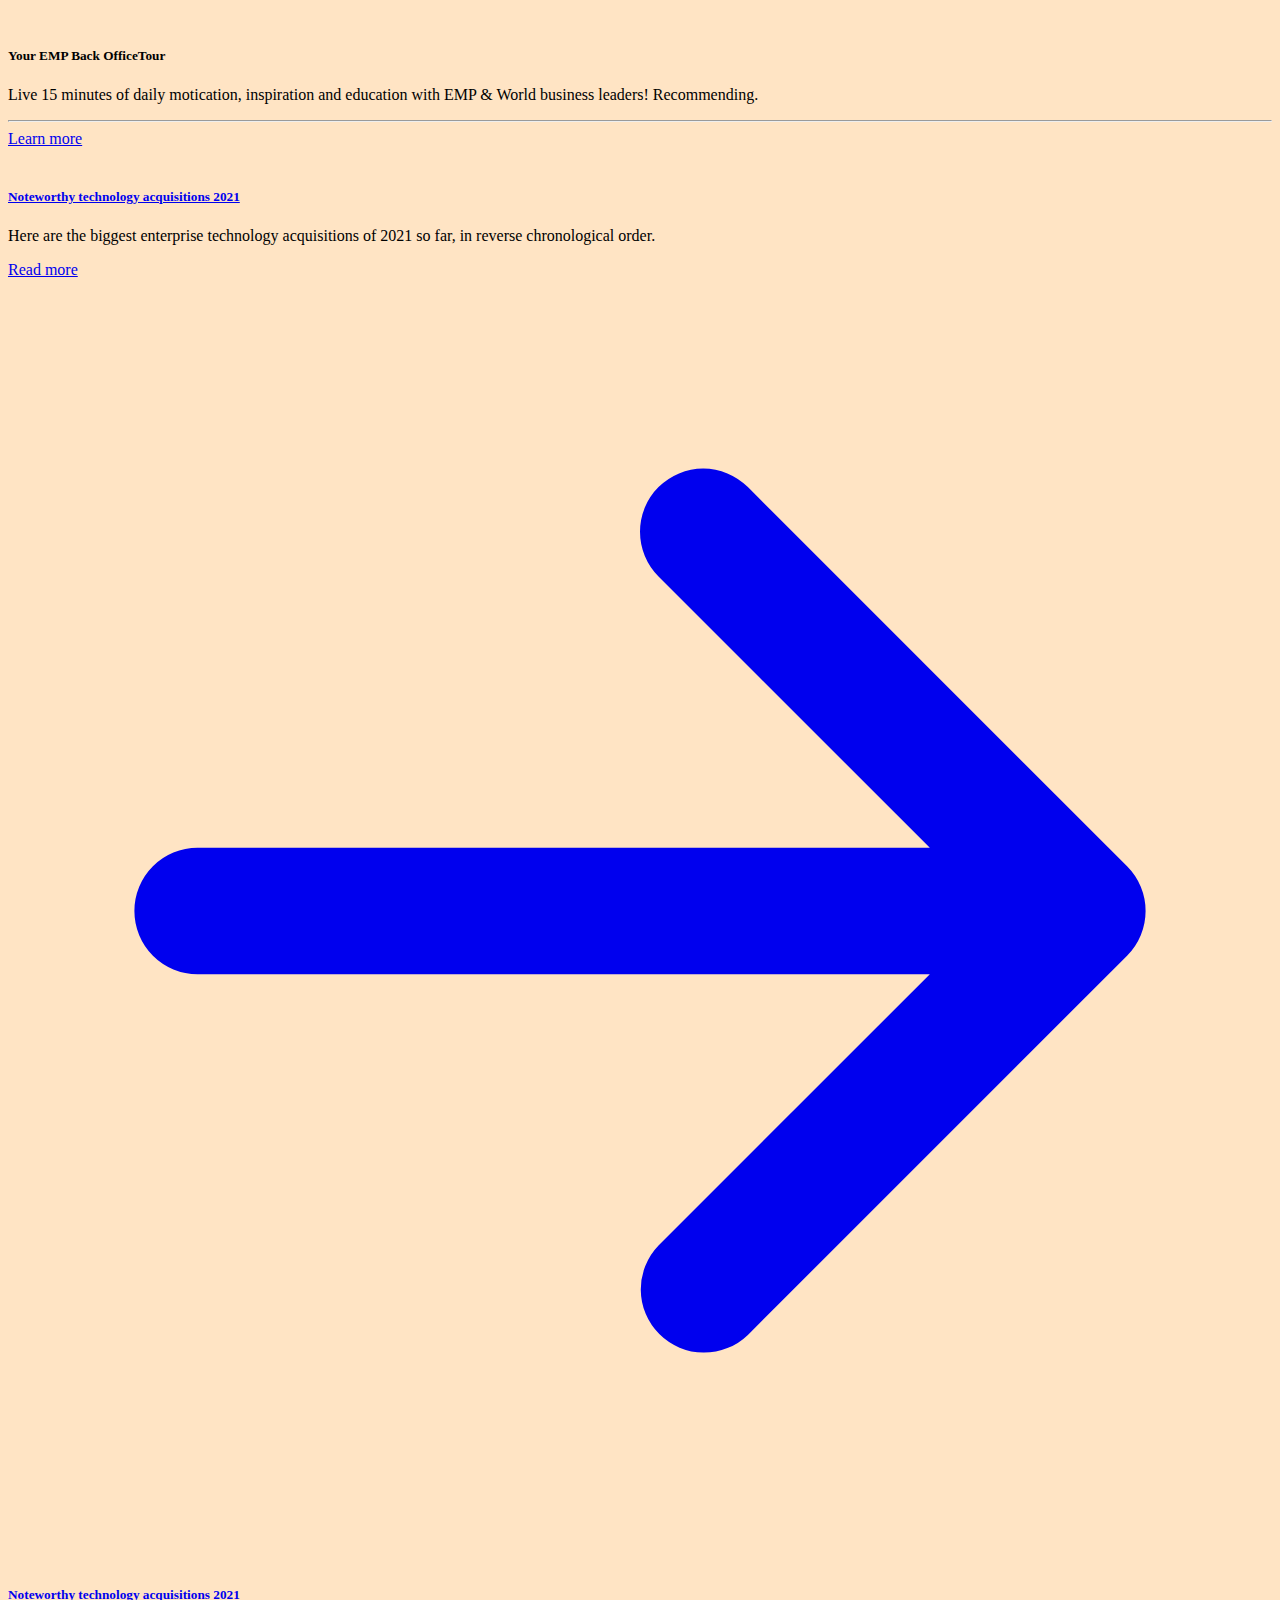
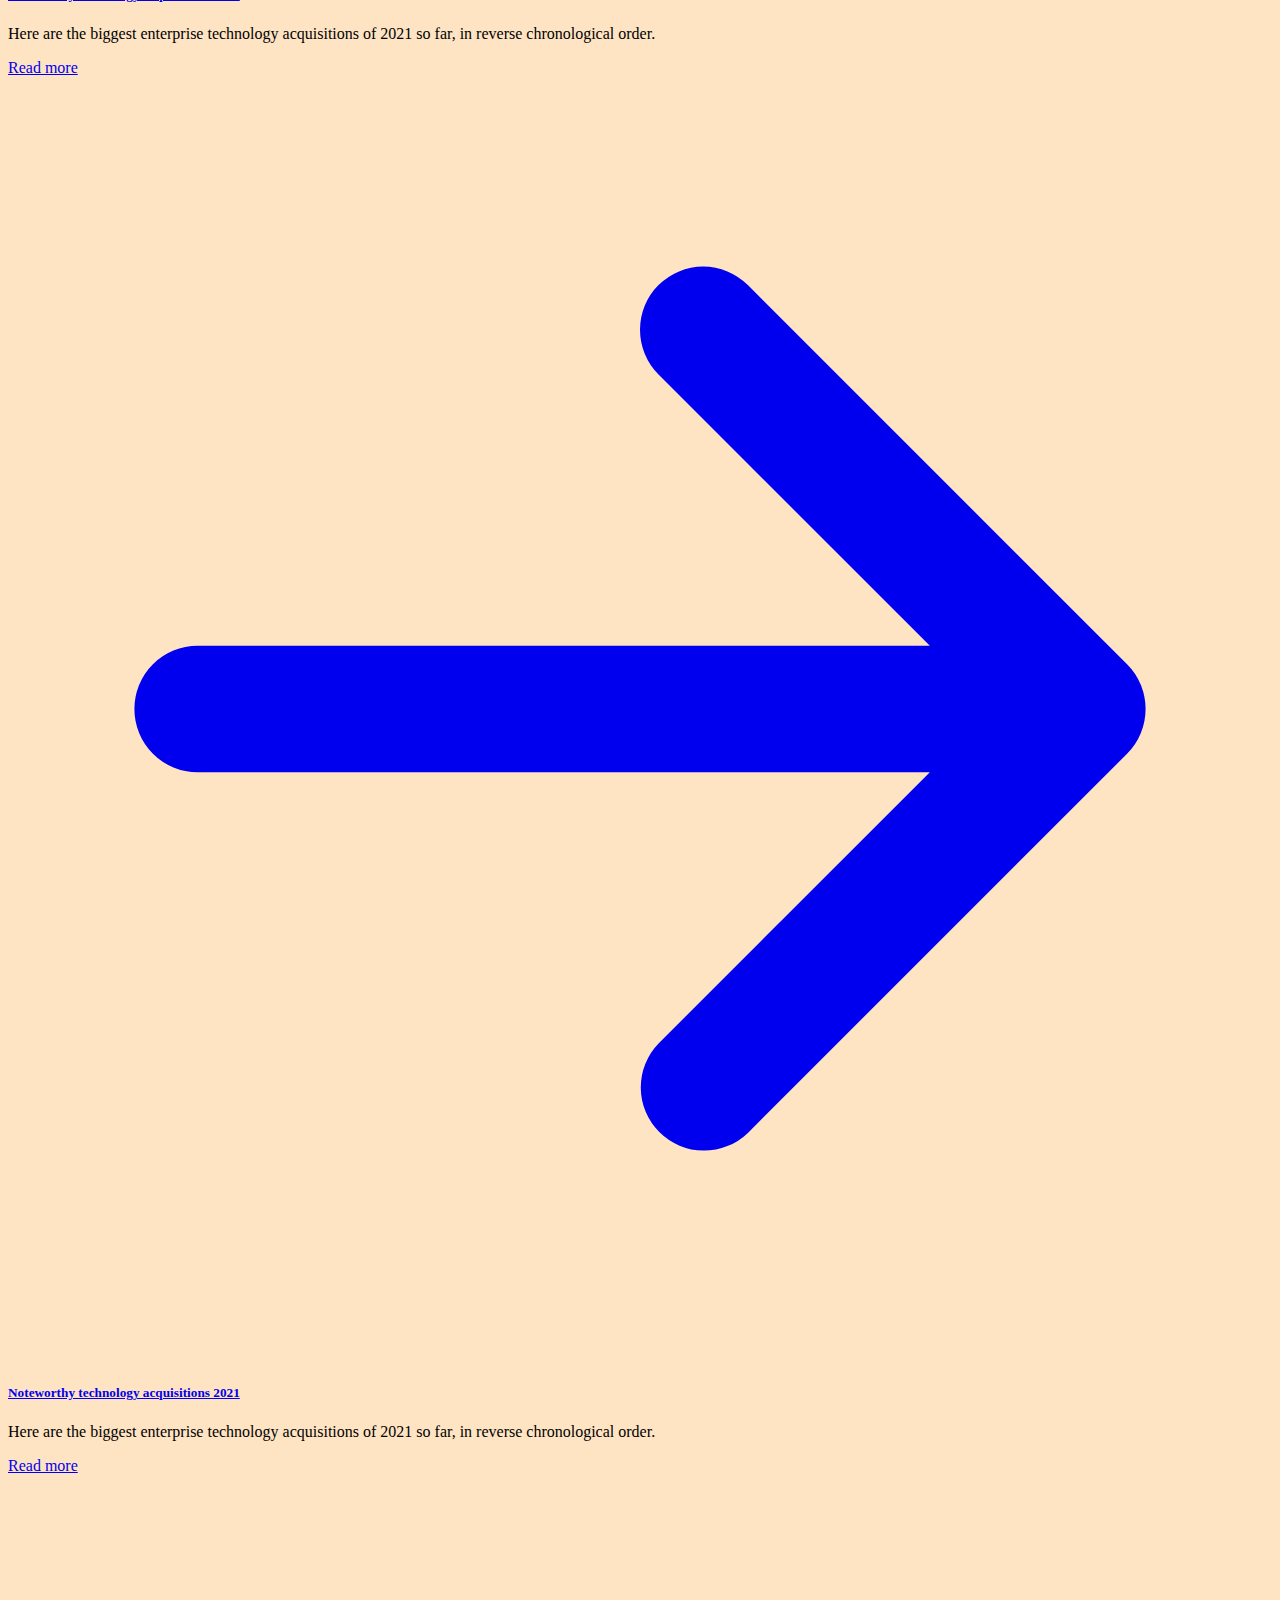
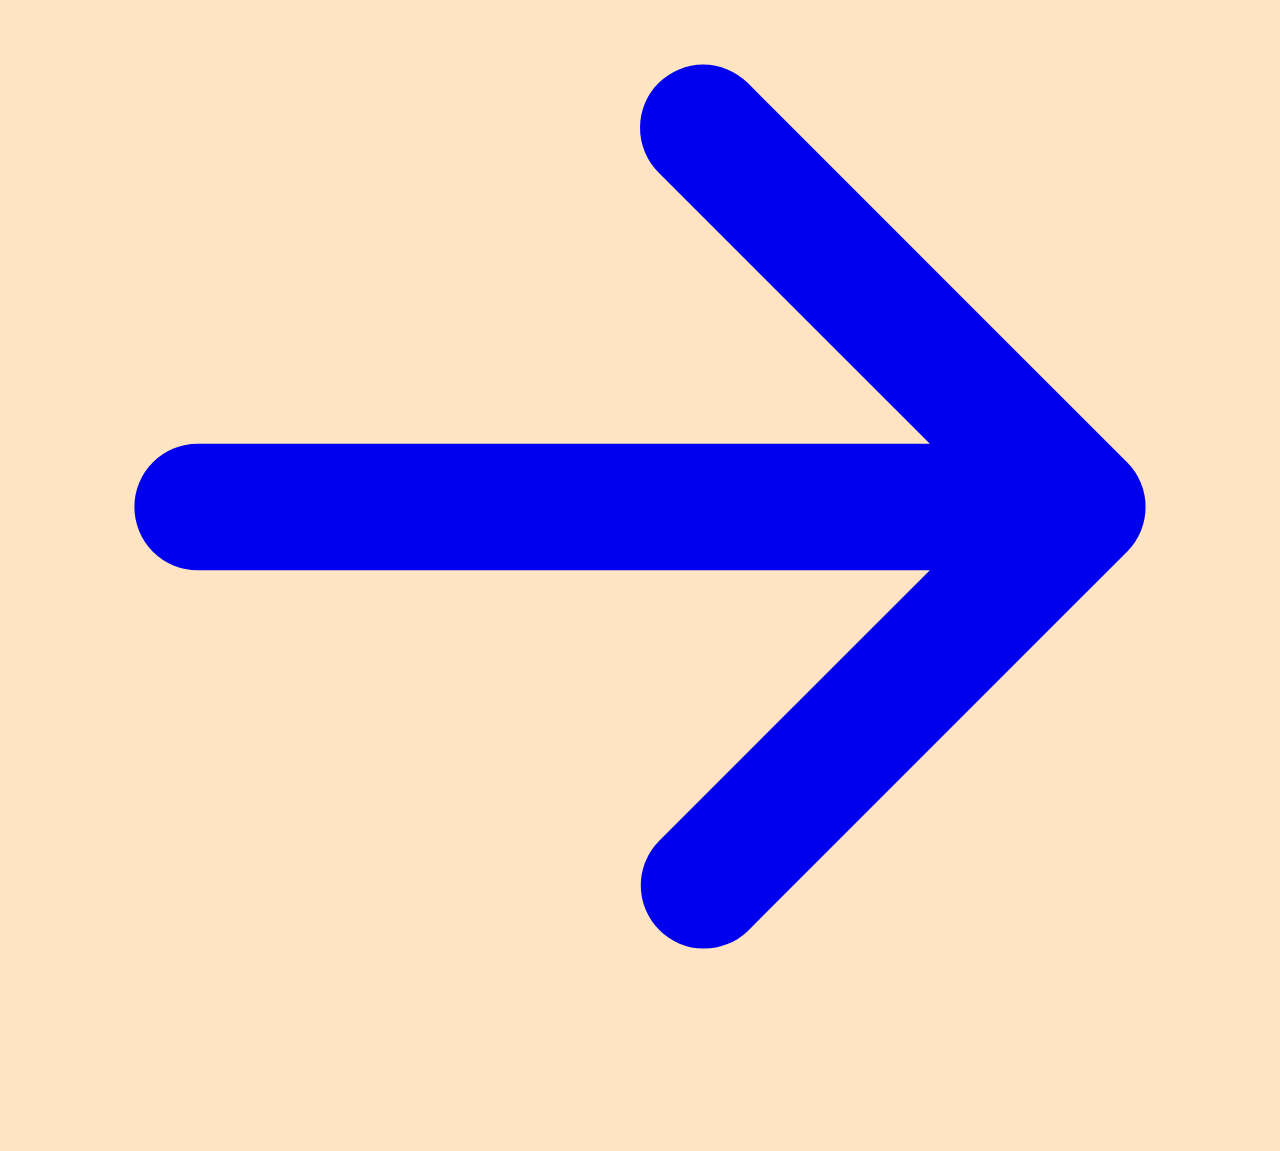
==== commit ac1bf3ed: "Margins and padding" ====
--- a/Trying Tailwind/index.html
+++ b/Trying Tailwind/index.html
@@ -11,13 +11,13 @@
 <body>
     
     <div class="container md:container md:mx-auto">
-        <div class="grid sm:grid-cols-1 md:grid-cols-2 lg:grid-cols-4 gap-6 p-5">
-            <div class="max-w-sm bg-white rounded-lg shadow-md hover:shadow-xl">
-            <img class="rounded-t-lg h-40 w-40" src="https://cdn-icons-png.flaticon.com/512/4599/4599636.png" alt="" />
+        <div class="grid sm:grid-cols-1 md:grid-cols-2 lg:grid-cols-4 gap-6 pt-10">
+            <div class="max-w-sm bg-white rounded-lg shadow-md hover:shadow-xl pt-10">
+            <img class="rounded-t-lg h-20 w-20 mx-auto" src="https://cdn-icons-png.flaticon.com/512/4599/4599636.png" alt="" />
                 <div class="p-5">
-                    <h5 class="mb-2 text-center text-2xl font-bold tracking-tight text-gray-700">Your EMP Back Office Tour</h5>
-                    <p class="mb-3 font-normal text-center text-gray-700 dark:text-gray-600">Live 15 minutes of daily motication, inspiration and education with EMP & World business leaders! Recommending.</p>
-                    <hr class="grid place-items-center w-20 hover:invisible">
+                    <h5 class="mb-2 text-center text-2xl font-bold tracking-tight text-gray-700 py-5 px-7">Your EMP Back OfficeTour</h5>
+                    <p class="mb-3 px-5 pb-5 font-normal text-center text-gray-700 dark:text-gray-600">Live 15 minutes of daily motication, inspiration and education with EMP & World business leaders! Recommending.</p>
+                    <hr class=" w-20 hover:invisible mx-auto">
                     <div class="grid place-items-center pt-5">
                         <a href="#" class="items-center py-2 px-3 text-sm font-medium uppercase text-center hover:text-white hover:bg-blue-500 hover:shadow-xl rounded-full">
                             Learn more
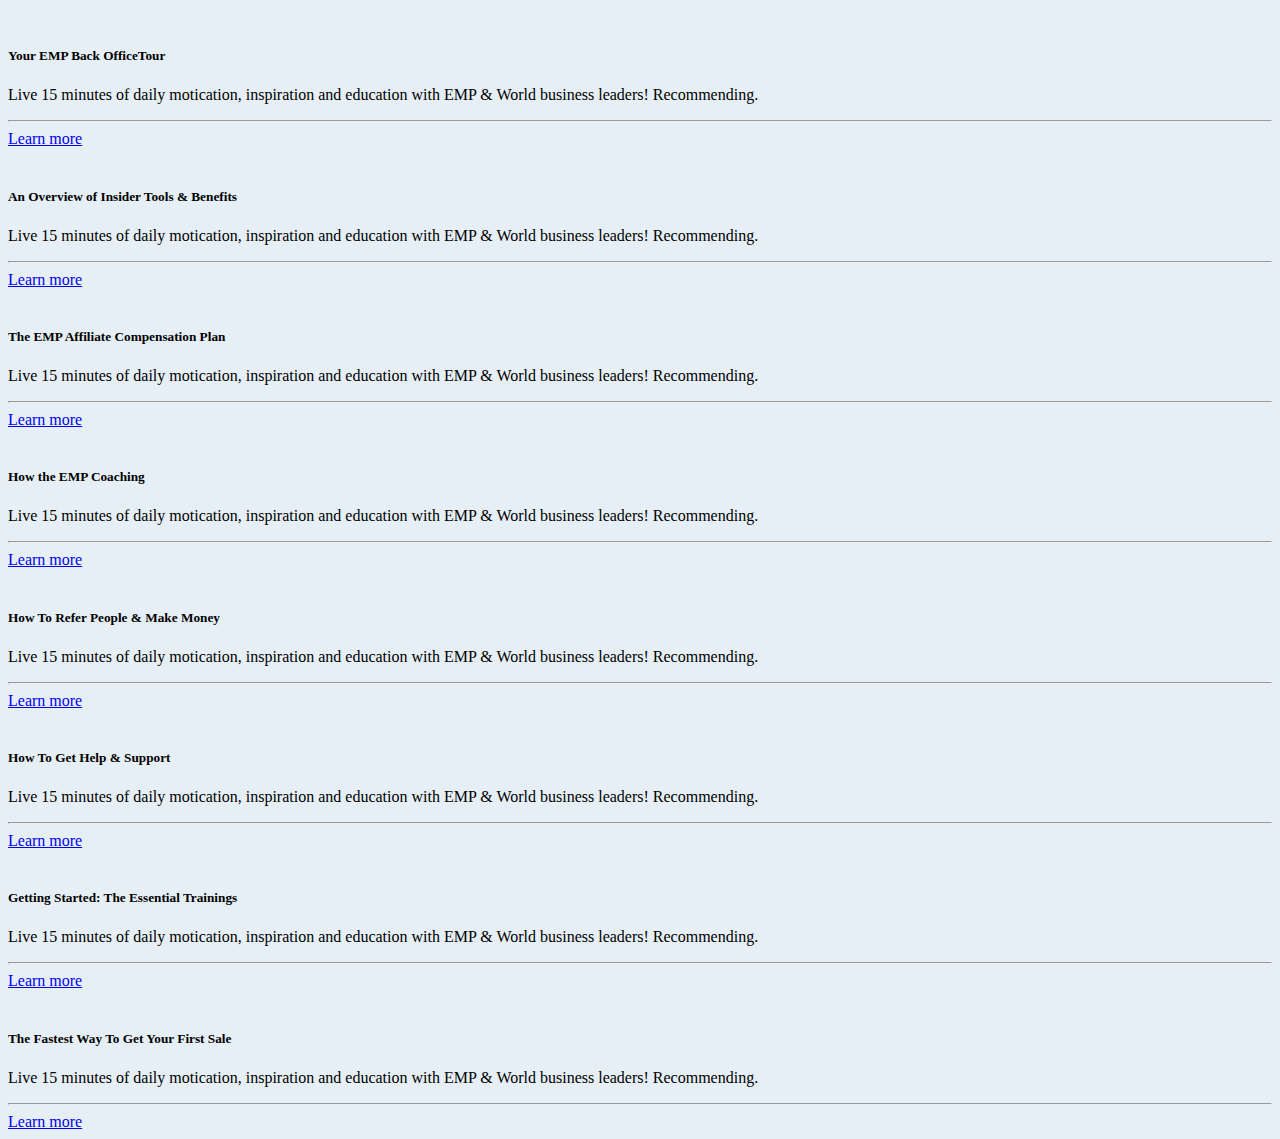
==== commit 2f07257f: "8 cols and adjusted icons" ====
--- a/Trying Tailwind/index.html
+++ b/Trying Tailwind/index.html
@@ -9,76 +9,123 @@
     <title>Tailwind</title>
 </head>
 <body>
-    
+
     <div class="container md:container md:mx-auto">
-        <div class="grid sm:grid-cols-1 md:grid-cols-2 lg:grid-cols-4 gap-6 pt-10">
+        <div class="grid sm:grid-cols-1 md:grid-cols-2 lg:grid-cols-4 xl:grid-cols-4 gap-6 w-11/12 pt-10">
             <div class="max-w-sm bg-white rounded-lg shadow-md hover:shadow-xl pt-10">
             <img class="rounded-t-lg h-20 w-20 mx-auto" src="https://cdn-icons-png.flaticon.com/512/4599/4599636.png" alt="" />
                 <div class="p-5">
-                    <h5 class="mb-2 text-center text-2xl font-bold tracking-tight text-gray-700 py-5 px-7">Your EMP Back OfficeTour</h5>
-                    <p class="mb-3 px-5 pb-5 font-normal text-center text-gray-700 dark:text-gray-600">Live 15 minutes of daily motication, inspiration and education with EMP & World business leaders! Recommending.</p>
+                    <h5 class="mb-2 text-center text-2xl font-bold font-sans tracking-tight text-gray-700 py-5 px-7">Your EMP Back OfficeTour</h5>
+                    <p class="mb-3 px-1 pb-5 font-normal font-sans text-lg text-center text-gray-700 dark:text-gray-500">Live 15 minutes of daily motication, inspiration and education with EMP & World business leaders! Recommending.</p>
                     <hr class=" w-20 hover:invisible mx-auto">
                     <div class="grid place-items-center pt-5">
-                        <a href="#" class="items-center py-2 px-3 text-sm font-medium uppercase text-center hover:text-white hover:bg-blue-500 hover:shadow-xl rounded-full">
+                        <a href="#" class="items-center py-2 px-3 text-md font-medium uppercase text-center text-gray-700 hover:text-white hover:bg-blue-500 hover:shadow-xl rounded-full">
                             Learn more
                         </a>
                     </div>    
                 </div>
             </div>
 
-            <div class="max-w-sm bg-white rounded-lg border border-gray-200 shadow-md dark:bg-gray-800 dark:border-gray-700">
-                <a href="#">
-                    <img class="rounded-t-lg" src="/docs/images/blog/image-1.jpg" alt="" />
-                </a>
+            <div class="max-w-sm bg-white rounded-lg shadow-md hover:shadow-xl pt-10">
+                <img class="rounded-t-lg h-20 w-20 mx-auto" src="https://cdn-icons-png.flaticon.com/512/4838/4838710.png" alt="" />
                 <div class="p-5">
-                    <a href="#">
-                        <h5 class="mb-2 text-2xl font-bold tracking-tight text-gray-900 dark:text-white">Noteworthy technology acquisitions 2021</h5>
-                    </a>
-                    <p class="mb-3 font-normal text-gray-700 dark:text-gray-400">Here are the biggest enterprise technology acquisitions of 2021 so far, in reverse chronological order.</p>
-                    <a href="#" class="inline-flex items-center py-2 px-3 text-sm font-medium text-center text-white bg-blue-700 rounded-lg hover:bg-blue-800 focus:ring-4 focus:outline-none focus:ring-blue-300 dark:bg-blue-600 dark:hover:bg-blue-700 dark:focus:ring-blue-800">
-                        Read more
-                        <svg class="ml-2 -mr-1 w-4 h-4" fill="currentColor" viewBox="0 0 20 20" xmlns="http://www.w3.org/2000/svg"><path fill-rule="evenodd" d="M10.293 3.293a1 1 0 011.414 0l6 6a1 1 0 010 1.414l-6 6a1 1 0 01-1.414-1.414L14.586 11H3a1 1 0 110-2h11.586l-4.293-4.293a1 1 0 010-1.414z" clip-rule="evenodd"></path></svg>
-                    </a>
+                    <h5 class="mb-2 text-center text-2xl font-bold font-sans tracking-tight text-gray-700 py-5 px-5">An Overview of Insider Tools & Benefits</h5>
+                    <p class="mb-3 px-1 pb-5 font-normal font-sans text-lg text-center text-gray-700 dark:text-gray-500">Live 15 minutes of daily motication, inspiration and education with EMP & World business leaders! Recommending.</p>
+                    <hr class=" w-20 hover:invisible mx-auto">
+                    <div class="grid place-items-center pt-5">
+                        <a href="#" class="items-center py-2 px-3 text-md font-medium uppercase text-center text-gray-700 hover:text-white hover:bg-blue-500 hover:shadow-xl rounded-full">
+                            Learn more
+                        </a>
+                    </div>    
+                </div>
+            </div>
+            
+            <div class="max-w-sm bg-white rounded-lg shadow-md hover:shadow-xl pt-10">
+                <img class="rounded-t-lg h-20 w-20 mx-auto" src="https://cdn-icons-png.flaticon.com/512/4838/4838781.png" alt=""/>
+                <div class="p-5">
+                    <h5 class="mb-2 text-center text-2xl font-bold font-sans tracking-tight text-gray-700 py-5 px-7">The EMP Affiliate Compensation Plan</h5>
+                    <p class="mb-3 px-1 pb-5 font-normal font-sans text-lg text-center text-gray-700 dark:text-gray-500">Live 15 minutes of daily motication, inspiration and education with EMP & World business leaders! Recommending.</p>
+                    <hr class=" w-20 hover:invisible mx-auto">
+                    <div class="grid place-items-center pt-5">
+                        <a href="#" class="items-center py-2 px-3 text-md font-medium uppercase text-center text-gray-700 hover:text-white hover:bg-blue-500 hover:shadow-xl rounded-full">
+                            Learn more
+                        </a>
+                    </div>    
                 </div>
             </div>
 
-            <div class="max-w-sm bg-white rounded-lg border border-gray-200 shadow-md dark:bg-gray-800 dark:border-gray-700">
-                <a href="#">
-                    <img class="rounded-t-lg" src="/docs/images/blog/image-1.jpg" alt="" />
-                </a>
+            <div class="max-w-sm bg-white rounded-lg shadow-md hover:shadow-xl pt-10">
+                <img class="rounded-t-lg h-20 w-20 mx-auto" src="https://cdn-icons-png.flaticon.com/512/4599/4599768.png" alt=""/>
                 <div class="p-5">
-                    <a href="#">
-                        <h5 class="mb-2 text-2xl font-bold tracking-tight text-gray-900 dark:text-white">Noteworthy technology acquisitions 2021</h5>
-                    </a>
-                    <p class="mb-3 font-normal text-gray-700 dark:text-gray-400">Here are the biggest enterprise technology acquisitions of 2021 so far, in reverse chronological order.</p>
-                    <a href="#" class="inline-flex items-center py-2 px-3 text-sm font-medium text-center text-white bg-blue-700 rounded-lg hover:bg-blue-800 focus:ring-4 focus:outline-none focus:ring-blue-300 dark:bg-blue-600 dark:hover:bg-blue-700 dark:focus:ring-blue-800">
-                        Read more
-                        <svg class="ml-2 -mr-1 w-4 h-4" fill="currentColor" viewBox="0 0 20 20" xmlns="http://www.w3.org/2000/svg"><path fill-rule="evenodd" d="M10.293 3.293a1 1 0 011.414 0l6 6a1 1 0 010 1.414l-6 6a1 1 0 01-1.414-1.414L14.586 11H3a1 1 0 110-2h11.586l-4.293-4.293a1 1 0 010-1.414z" clip-rule="evenodd"></path></svg>
-                    </a>
+                    <h5 class="mb-2 text-center text-2xl font-bold font-sans tracking-tight text-gray-700 py-5 px-7">How the EMP Coaching</h5>
+                    <p class="mb-3 px-1 pb-5 font-normal font-sans text-lg text-center text-gray-700 dark:text-gray-500">Live 15 minutes of daily motication, inspiration and education with EMP & World business leaders! Recommending.</p>
+                    <hr class=" w-20 hover:invisible mx-auto">
+                    <div class="grid place-items-center pt-5">
+                        <a href="#" class="items-center py-2 px-3 text-md font-medium uppercase text-center text-gray-700 hover:text-white hover:bg-blue-500 hover:shadow-xl rounded-full">
+                            Learn more
+                        </a>
+                    </div>    
                 </div>
             </div>
 
-            <div class="max-w-sm bg-white rounded-lg border border-gray-200 shadow-md dark:bg-gray-800 dark:border-gray-700">
-                <a href="#">
-                    <img class="rounded-t-lg" src="/docs/images/blog/image-1.jpg" alt="" />
-                </a>
+            <div class="max-w-sm bg-white rounded-lg shadow-md hover:shadow-xl pt-10">
+                <img class="rounded-t-lg h-20 w-20 mx-auto" src="https://cdn-icons-png.flaticon.com/512/3225/3225062.png" alt=""/>
                 <div class="p-5">
-                    <a href="#">
-                        <h5 class="mb-2 text-2xl font-bold tracking-tight text-gray-900 dark:text-white">Noteworthy technology acquisitions 2021</h5>
-                    </a>
-                    <p class="mb-3 font-normal text-gray-700 dark:text-gray-400">Here are the biggest enterprise technology acquisitions of 2021 so far, in reverse chronological order.</p>
-                    <a href="#" class="inline-flex items-center py-2 px-3 text-sm font-medium text-center text-white bg-blue-700 rounded-lg hover:bg-blue-800 focus:ring-4 focus:outline-none focus:ring-blue-300 dark:bg-blue-600 dark:hover:bg-blue-700 dark:focus:ring-blue-800">
-                        Read more
-                        <svg class="ml-2 -mr-1 w-4 h-4" fill="currentColor" viewBox="0 0 20 20" xmlns="http://www.w3.org/2000/svg"><path fill-rule="evenodd" d="M10.293 3.293a1 1 0 011.414 0l6 6a1 1 0 010 1.414l-6 6a1 1 0 01-1.414-1.414L14.586 11H3a1 1 0 110-2h11.586l-4.293-4.293a1 1 0 010-1.414z" clip-rule="evenodd"></path></svg>
-                    </a>
+                    <h5 class="mb-2 text-center text-2xl font-bold font-sans tracking-tight text-gray-700 py-5 px-7">How To Refer People & Make Money</h5>
+                    <p class="mb-3 px-1 pb-5 font-normal font-sans text-lg text-center text-gray-700 dark:text-gray-500">Live 15 minutes of daily motication, inspiration and education with EMP & World business leaders! Recommending.</p>
+                    <hr class=" w-20 hover:invisible mx-auto">
+                    <div class="grid place-items-center pt-5">
+                        <a href="#" class="items-center py-2 px-3 text-md font-medium uppercase text-center text-gray-700 hover:text-white hover:bg-blue-500 hover:shadow-xl rounded-full">
+                            Learn more
+                        </a>
+                    </div>    
                 </div>
             </div>
 
+            <div class="max-w-sm bg-white rounded-lg shadow-md hover:shadow-xl pt-10">
+                <img class="rounded-t-lg h-20 w-20 mx-auto" src="https://cdn-icons.flaticon.com/png/512/5599/premium/5599683.png?token=exp=1651495589~hmac=5e5f87c92c9c8b32a88d0620bc380266" alt=""/>
+                <div class="p-5">
+                    <h5 class="mb-2 text-center text-2xl font-bold font-sans tracking-tight text-gray-700 py-5 px-7">How To Get Help & Support</h5>
+                    <p class="mb-3 px-1 pb-5 font-normal font-sans text-lg text-center text-gray-700 dark:text-gray-500">Live 15 minutes of daily motication, inspiration and education with EMP & World business leaders! Recommending.</p>
+                    <hr class=" w-20 hover:invisible mx-auto">
+                    <div class="grid place-items-center pt-5">
+                        <a href="#" class="items-center py-2 px-3 text-md font-medium uppercase text-center text-gray-700 hover:text-white hover:bg-blue-500 hover:shadow-xl rounded-full">
+                            Learn more
+                        </a>
+                    </div>    
+                </div>
+            </div>
+
+            <div class="max-w-sm bg-white rounded-lg shadow-md hover:shadow-xl pt-10">
+                <img class="rounded-t-lg h-20 w-20 mx-auto" src="https://cdn-icons.flaticon.com/png/512/4838/premium/4838673.png?token=exp=1651495662~hmac=769217850c6c7ca438496b7298ef8906" alt=""/>
+                <div class="p-5">
+                    <h5 class="mb-2 text-center text-2xl font-bold font-sans tracking-tight text-gray-700 py-5 px-7">Getting Started: The Essential Trainings</h5>
+                    <p class="mb-3 px-1 pb-5 font-normal font-sans text-lg text-center text-gray-700 dark:text-gray-500">Live 15 minutes of daily motication, inspiration and education with EMP & World business leaders! Recommending.</p>
+                    <hr class=" w-20 hover:invisible mx-auto">
+                    <div class="grid place-items-center pt-5">
+                        <a href="#" class="items-center py-2 px-3 text-md font-medium uppercase text-center text-gray-700 hover:text-white hover:bg-blue-500 hover:shadow-xl rounded-full">
+                            Learn more
+                        </a>
+                    </div>    
+                </div>
+            </div>
+
+            <div class="max-w-sm bg-white rounded-lg shadow-md hover:shadow-xl pt-10">
+                <img class="rounded-t-lg h-20 w-20 mx-auto" src="https://cdn-icons-png.flaticon.com/512/1782/1782835.png" alt=""/>
+                <div class="p-5">
+                    <h5 class="mb-2 text-center text-2xl font-bold font-sans tracking-tight text-gray-700 py-5 px-7">The Fastest Way To Get Your First Sale</h5>
+                    <p class="mb-3 px-1 pb-5 font-normal font-sans text-lg text-center text-gray-700 dark:text-gray-500">Live 15 minutes of daily motication, inspiration and education with EMP & World business leaders! Recommending.</p>
+                    <hr class=" w-20 hover:invisible mx-auto">
+                    <div class="grid place-items-center pt-5">
+                        <a href="#" class="items-center py-2 px-3 text-md font-medium uppercase text-center text-gray-700 hover:text-white hover:bg-blue-500 hover:shadow-xl rounded-full">
+                            Learn more
+                        </a>
+                    </div>    
+                </div>
+            </div>
 
         </div>
     </div>
-
-
 </body>
 </html>
 
--- a/Trying Tailwind/style.css
+++ b/Trying Tailwind/style.css
@@ -1,3 +1,3 @@
 body {
-  background-color: bisque !important;
+  background-color: #E6EFF6 !important;
 }/*# sourceMappingURL=style.css.map */